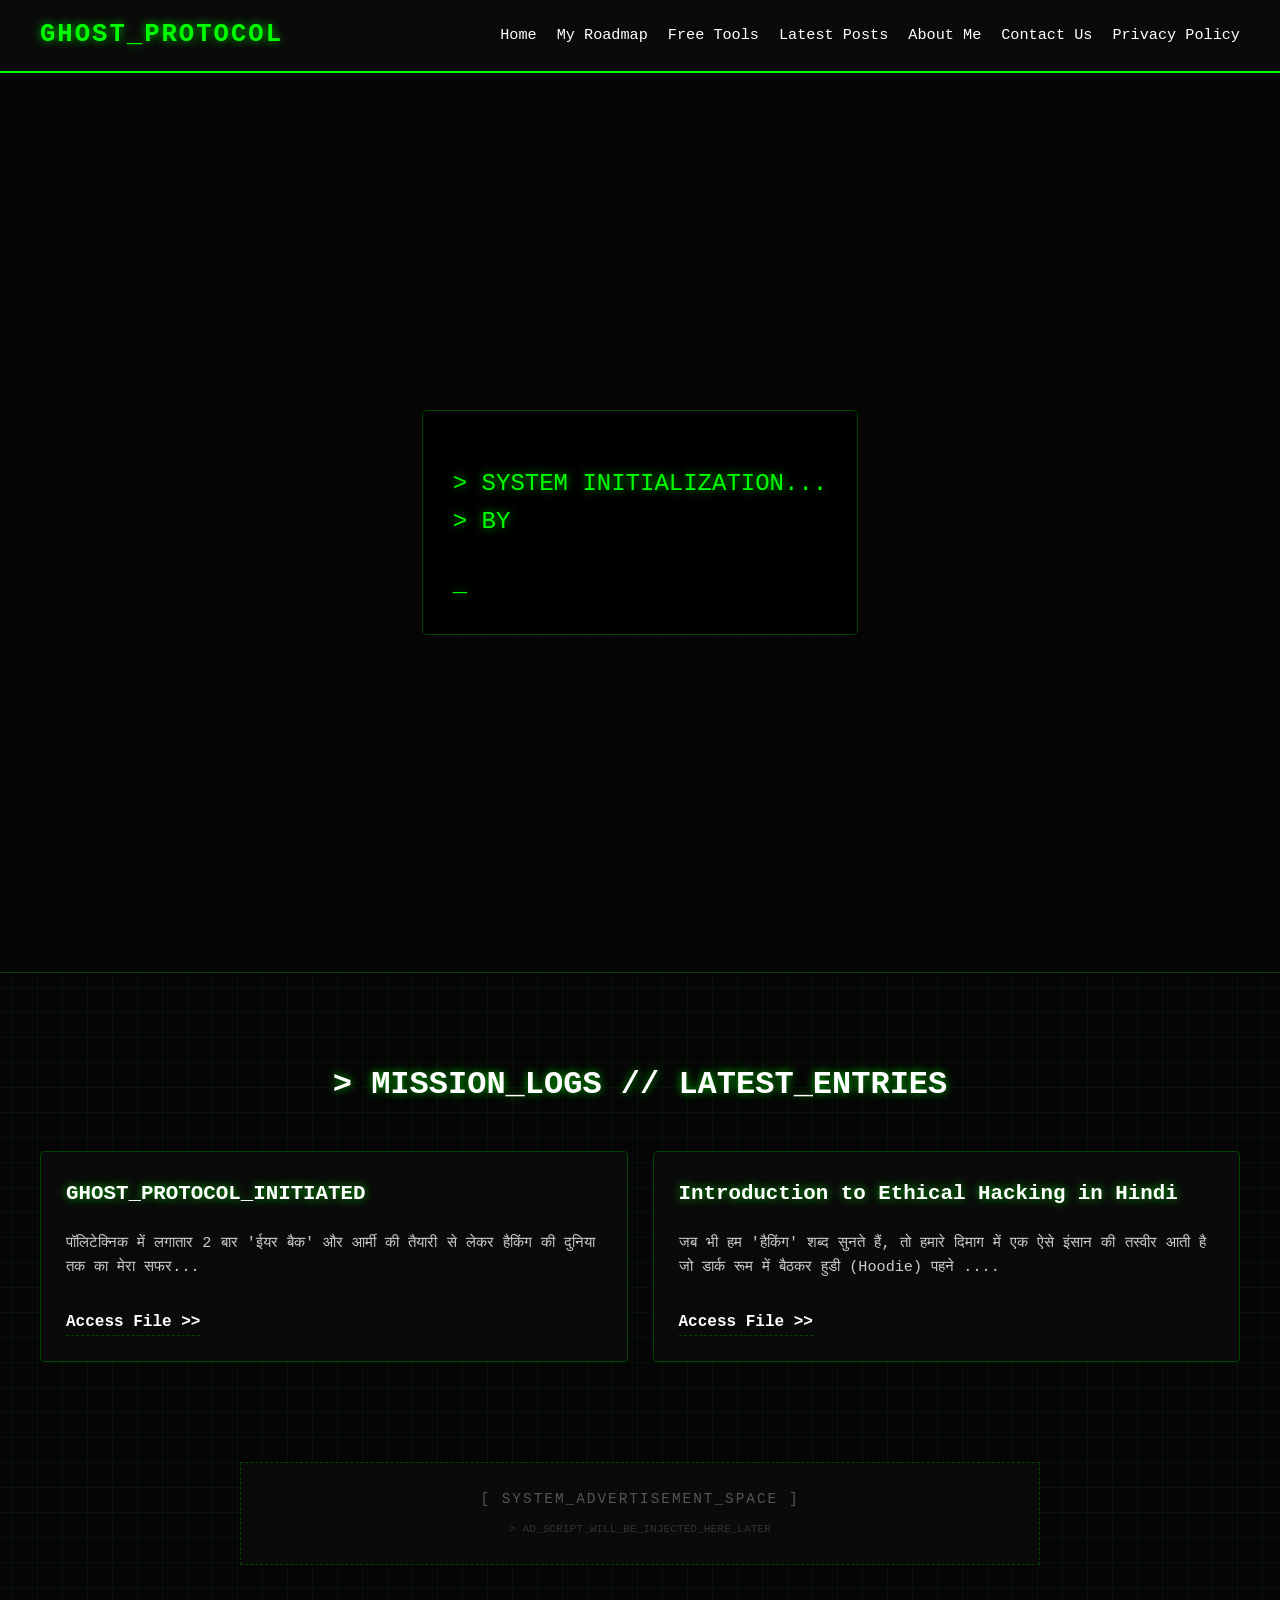
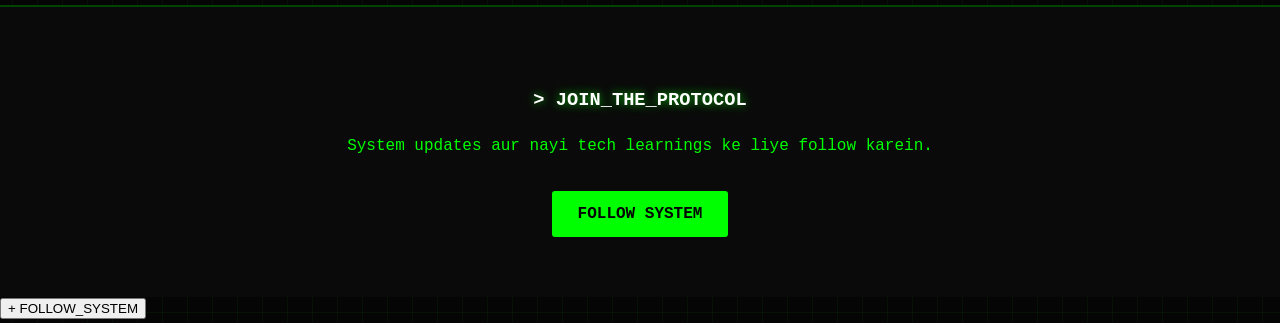
==== index.html @ 7e3e651f "Update index.html" ====
<!DOCTYPE html>
<html lang="en">
<head>
    <meta charset="UTF-8">
    <meta name="viewport" content="width=device-width, initial-scale=1.0">
    <title>Ghost Protocol | Terminal</title>
    <link rel="stylesheet" href="style.css">
</head>
<body>

    <!-- 1. HEADER / NAVIGATION MENU -->
    <nav class="navbar">
        <div class="logo">GHOST_PROTOCOL</div>
        <ul class="nav-links">
            <li><a href="index.html">Home</a></li>
            <li><a href="Roadmap.html">My Roadmap</a></li>
            <li><a href="Free Tools.html">Free Tools</a></li>
            <li><a href="Latest Posts.html">Latest Posts</a></li>
            <li><a href="about.html">About Me</a></li>
            <li><a href="contact.html">Contact Us</a></li>
            <li><a href="Privacy Policy.html">Privacy Policy</a></li>
        </ul>
    </nav>

    <!-- 2. HERO SECTION (Background Photo & Typing Code) -->
    <header class="hero-section">
        <div class="hero-overlay">
            <div class="code-terminal">
                <p id="typing-text"></p>
                <span class="cursor" id="cursor">_</span>
            </div>
            <!-- Yahan se tumhari photo ka code shuru hota hai -->
            <div id="operator-pic-box" style="display: none; text-align: center; margin-top: 30px;">
                <img src="Ghost001.jpeg" id="my-pic" class="flash-mode" alt="Ghost Protocol Operator">
            </div>
        </div>
    </header>

    <!-- 3. LATEST POSTS SECTION (Aaj Kya Seekha) -->
    <section class="latest-posts">
        <h2>> MISSION_LOGS // LATEST_ENTRIES</h2>
        <div class="post-grid">
           <!-- Post 1 -->
            <div class="post-card" onclick="window.location.href='Post 1.html'">
                <h3>GHOST_PROTOCOL_INITIATED</h3>
                <p>पॉलिटेक्निक में लगातार 2 बार 'ईयर बैक' और आर्मी की तैयारी से लेकर हैकिंग की दुनिया तक का मेरा सफर...</p>
                <span class="read-btn">Access File >></span>
            </div>
            <!-- Post 2 -->
            <div class="post-card" onclick="window.location.href='post 2.html'">
                <h3>Introduction to Ethical Hacking in Hindi</h3>
                <p>जब भी हम 'हैकिंग' शब्द सुनते हैं, तो हमारे दिमाग में एक ऐसे इंसान की तस्वीर आती है जो डार्क रूम में बैठकर हुडी (Hoodie) पहने ....</p>
                <span class="read-btn">Access File >></span>
            </div>
    </section>

    <!-- SYSTEM ADVERTISEMENT SPACE -->
    <div class="ad-container">
        <div class="ad-text">[ SYSTEM_ADVERTISEMENT_SPACE ]</div>
        <div class="ad-subtext">> AD_SCRIPT_WILL_BE_INJECTED_HERE_LATER</div>
    </div>

    <!-- 4. FOOTER / FOLLOW SECTION -->
    <footer class="footer">
        <h3>> JOIN_THE_PROTOCOL</h3>
        <p>System updates aur nayi tech learnings ke liye follow karein.</p>
        <button class="follow-btn" onclick="window.location.href='subscribe.html'">FOLLOW SYSTEM</button>
    </footer>

    <!-- Floating Follow Button -->
    <button class="floating-follow" onclick="window.location.href='subscribe.html'">+ FOLLOW_SYSTEM</button>

    <!-- ======================================================= -->
    <!-- ASLI JAVASCRIPT YAHAN HAI (Typing + Photo Flash Effect) -->
    <!-- ======================================================= -->
    <script>
        const textToType = "> SYSTEM INITIALIZATION...\n> BYPASSING FIREWALLS...\n> ACCESS GRANTED.\n> WELCOME OPERATOR GHOST.";
        const typingElement = document.getElementById("typing-text");
        let i = 0;

        // 1. Typing Function
        function typeWriter() {
            if (i < textToType.length) {
                if (textToType.charAt(i) === '\n') {
                    typingElement.innerHTML += "<br>";
                } else {
                    typingElement.innerHTML += textToType.charAt(i);
                }
                i++;
                setTimeout(typeWriter, 50); // Speed of typing
            } else {
                // Typing khatam hone ke 1 second baad flash effect chalu hoga
                setTimeout(startFlashEffect, 1000); 
            }
        }

        // 2. Flash Image Function
        function startFlashEffect() {
            const picBox = document.getElementById('operator-pic-box');
            const myPic = document.getElementById('my-pic');

            // Photo dikhana shuru karo
            picBox.style.display = 'block';

            // 2 second ke baad flash band karke photo ko fix kar do
            setTimeout(function() {
                myPic.className = 'fixed-mode';
            }, 2000); 
        }

        // 3. Jaise hi page load ho, typing shuru ho jaye
        window.onload = function() {
            typeWriter();
        };
    </script>

</body>
</html>
---- style.css ----
/* =========================================
   GHOST PROTOCOL - SYSTEM-WIDE CSS [UPDATED]
   Author: Ghost
   Vibe: Digital Warfare / Minimalist Hacker
   ========================================= */

/* 1. System Setup */
:root {
    --bg-color: #050505;
    --terminal-green: #00ff00; /* Neon Green */
    --dim-green: #004400;
    --text-white: #ffffff;
    --accent-glow: 0 0 10px rgba(0, 255, 0, 0.7);
    --font-main: 'Courier New', Courier, monospace;
}

* {
    box-sizing: border-box;
}

body {
    background-color: var(--bg-color);
    color: var(--terminal-green);
    font-family: var(--font-main);
    margin: 0;
    padding: 0;
    /* Subtle scanlines effect on background */
    background-image: linear-gradient(0deg, transparent 24%, rgba(0, 255, 0, .05) 25%, rgba(0, 255, 0, .05) 26%, transparent 27%, transparent 74%, rgba(0, 255, 0, .05) 75%, rgba(0, 255, 0, .05) 76%, transparent 77%, transparent), linear-gradient(90deg, transparent 24%, rgba(0, 255, 0, .05) 25%, rgba(0, 255, 0, .05) 26%, transparent 27%, transparent 74%, rgba(0, 255, 0, .05) 75%, rgba(0, 255, 0, .05) 76%, transparent 77%, transparent);
    background-size: 50px 50px;
    line-height: 1.6;
}

/* Global text glow for green text */
h1, h2, h3, h4, .logo, .code-terminal {
    text-shadow: var(--accent-glow);
}

/* 2. Navigation Matrix */
.navbar {
    background-color: #0a0a0a;
    display: flex;
    justify-content: space-between;
    align-items: center;
    padding: 15px 40px;
    border-bottom: 2px solid var(--terminal-green);
    position: sticky; /* Keep navigation on top when scrolling */
    top: 0;
    z-index: 1000;
}

.logo {
    font-size: 1.6rem;
    font-weight: bold;
    letter-spacing: 2px;
}

.nav-links {
    list-style: none;
    display: flex;
    gap: 20px;
    margin: 0;
}

.nav-links a {
    color: var(--text-white);
    text-decoration: none;
    font-size: 0.95rem;
    transition: all 0.3s ease;
    padding: 5px 0;
}

.nav-links a:hover, .nav-links a.active {
    color: var(--terminal-green);
    text-shadow: var(--accent-glow);
    border-bottom: 1px solid var(--terminal-green);
}

/* 3. Hero Section (Digital Warfare Area) */
.hero-section {
    background-image: linear-gradient(rgba(5, 5, 5, 0.85), rgba(5, 5, 5, 0.85)), url('background.jpg'); 
    background-size: cover;
    background-position: center;
    height: 100vh; /* Changed from 400px to full viewport height for bigger impact */
    position: relative;
    border-bottom: 1px solid var(--dim-green);
}

.hero-overlay {
    height: 100%;
    display: flex;
    align-items: center;
    justify-content: center; /* Center the typing text in screen */
    padding: 0 20px;
}

.code-terminal {
    font-size: 1.5rem; /* Increased size */
    color: var(--terminal-green);
    background: rgba(0, 0, 0, 0.9);
    padding: 30px;
    border: 1px solid var(--dim-green);
    border-radius: 5px;
}

/* Missing Blinking Cursor CSS Added Here */
.cursor {
    font-weight: bold;
    color: var(--terminal-green);
    animation: blink 1s step-end infinite;
}

@keyframes blink {
    80%, 100% {
        opacity: 0;
    }
}

/* 4. Posts Grid (Mission Logs) */
.latest-posts {
    padding: 60px 40px;
}

.latest-posts h2 {
    text-align: center;
    margin-bottom: 40px;
    font-size: 2rem;
    color: var(--text-white);
}

.post-grid {
    display: grid;
    grid-template-columns: repeat(auto-fit, minmax(300px, 1fr));
    gap: 25px;
}

.post-card {
    background-color: #0a0a0a;
    border: 1px solid var(--dim-green);
    padding: 25px;
    cursor: pointer;
    transition: all 0.3s ease;
    border-radius: 4px;
}

.post-card:hover {
    border-color: var(--terminal-green);
    box-shadow: 0 0 20px rgba(0, 255, 0, 0.15);
    transform: translateY(-5px);
}

.post-card h3 {
    margin-top: 0;
    color: var(--text-white);
    font-size: 1.3rem;
    transition: color 0.3s ease;
}

.post-card:hover h3 {
    color: var(--terminal-green);
}

.post-card p {
    color: #cccccc;
    font-size: 0.95rem;
}

.read-btn {
    display: inline-block;
    margin-top: 15px;
    color: var(--text-white); /* Fixed: Changed from Yellow (#ffbd2e) to White for theme consistency */
    font-weight: bold;
    border-bottom: 1px dashed var(--dim-green);
    transition: all 0.3s ease;
}

.post-card:hover .read-btn {
    color: var(--terminal-green);
    border-bottom: 1px solid var(--terminal-green);
}

/* 5. ROADMAP PAGE CSS [NEW Addition to support Roadmap.html] */
.roadmap-timeline {
    position: relative;
    max-width: 800px;
    margin: 50px auto;
    padding: 20px;
}

/* Vertical line */
.roadmap-timeline::after {
    content: '';
    position: absolute;
    width: 2px;
    background-color: var(--dim-green);
    top: 0;
    bottom: 0;
    left: 50%;
    margin-left: -1px;
}

.timeline-event {
    padding: 10px 40px;
    position: relative;
    background-color: inherit;
    width: 50%;
}

/* The circles on the timeline */
.timeline-event::after {
    content: '';
    position: absolute;
    width: 15px;
    height: 15px;
    right: -8px;
    background-color: var(--bg-color);
    border: 2px solid var(--terminal-green);
    top: 15px;
    border-radius: 50%;
    z-index: 1;
    box-shadow: var(--accent-glow);
}

.left { left: 0; }
.right { left: 50%; }

.right::after { left: -8px; }

.event-content {
    padding: 20px;
    background-color: #0a0a0a;
    position: relative;
    border-radius: 4px;
    border: 1px solid var(--dim-green);
}

.left .event-content { border-right: 2px solid var(--terminal-green); }
.right .event-content { border-left: 2px solid var(--terminal-green); }

.event-content h3 { color: var(--text-white); margin-top: 0; }
.event-content p { color: #ccc; margin-bottom: 0; font-size: 0.95rem;}

/* 6. ABOUT PAGE CSS [NEW Addition to support about.html] */
.about-content {
    max-width: 800px;
    margin: 60px auto;
    padding: 0 20px;
    color: #cccccc;
    font-size: 1rem;
}

.about-content h1 {
    color: var(--terminal-green);
    border-left: 4px solid var(--terminal-green);
    padding-left: 15px;
}

.about-content p, .about-content ul {
    margin-bottom: 25px;
}

.about-content b, .about-content strong {
    color: var(--text-white);
}

/* 7. ADVERTISEMENT SPACE (Placeholder) */
.ad-container {
    width: 100%;
    max-width: 800px;
    margin: 40px auto;
    background-color: #0a0a0a;
    border: 1px dashed var(--dim-green);
    text-align: center;
    padding: 25px 10px;
    box-sizing: border-box;
}

.ad-text {
    color: #555;
    font-family: var(--font-main);
    font-size: 0.9rem;
    letter-spacing: 2px;
}

.ad-subtext {
    color: #333;
    font-size: 0.7rem;
    margin-top: 10px;
}

/* 8. Contact Form [Basic Styling] */
.contact-container {
    max-width: 600px;
    margin: 50px auto;
    padding: 20px;
    background-color: #0a0a0a;
    border: 1px solid var(--dim-green);
}

input, textarea {
    width: 100%;
    padding: 10px;
    margin-bottom: 20px;
    background-color: #050505;
    border: 1px solid var(--dim-green);
    color: var(--terminal-green);
    font-family: var(--font-main);
}

input:focus, textarea:focus {
    border-color: var(--terminal-green);
    outline: none;
    box-shadow: var(--accent-glow);
}

/* 9. Footer & Interactions (Buttons) */
.footer {
    text-align: center;
    padding: 60px 40px;
    background-color: #0a0a0a;
    border-top: 2px solid var(--dim-green);
}

.footer h3 {
    color: var(--text-white);
}

.follow-btn, .submit-btn {
    background-color: var(--terminal-green);
    color: var(--bg-color);
    border: 2px solid var(--terminal-green);
    padding: 12px 24px;
    font-family: var(--font-main);
    font-size: 1rem;
    font-weight: bold;
    cursor: pointer;
    margin-top: 15px;
    transition: all 0.3s ease;
    border-radius: 3px;
}

.follow-btn:hover, .submit-btn:hover {
    background-color: var(--text-white);
    color: var(--bg-color);
    border-color: var(--text-white);
    box-shadow: 0 0 20px var(--text-white);
}

/* =========================================
   MOBILE RESPONSIVE DESIGN (Media Queries)
   ========================================= */

@media (max-width: 768px) {
    /* Navbar Matrix Update */
    .navbar {
        flex-direction: column;
        text-align: center;
        padding: 15px 10px;
    }
    
    .nav-links {
        flex-wrap: wrap; 
        justify-content: center;
        margin-top: 15px;
        gap: 10px;
    }

    .nav-links a {
        font-size: 0.85rem;
        padding: 2px 0;
    }

    /* Hero Section Update */
    .code-terminal {
        font-size: 1rem;
        padding: 15px;
    }
    
    .hero-overlay {
        padding-left: 20px; 
    }

    /* Roadmap Timeline Mobile Update */
    .roadmap-timeline::after { left: 31px; }
    .timeline-event { width: 100%; padding-left: 70px; padding-right: 25px; }
    .timeline-event.left, .timeline-event.right { left: 0; }
    .timeline-event::after { left: 22px; }
    .right::after { left: 22px; }
    .left .event-content, .right .event-content { border-left: 2px solid var(--terminal-green); border-right: none; }

    /* Post Grid Mobile Update */
    .post-grid {
        grid-template-columns: 1fr;
    }

    .latest-posts {
        padding: 40px 15px;
    }

    /* Floating Follow Mobile Update */
    .floating-follow {
        padding: 10px 15px;
        font-size: 0.85rem;
    }
}
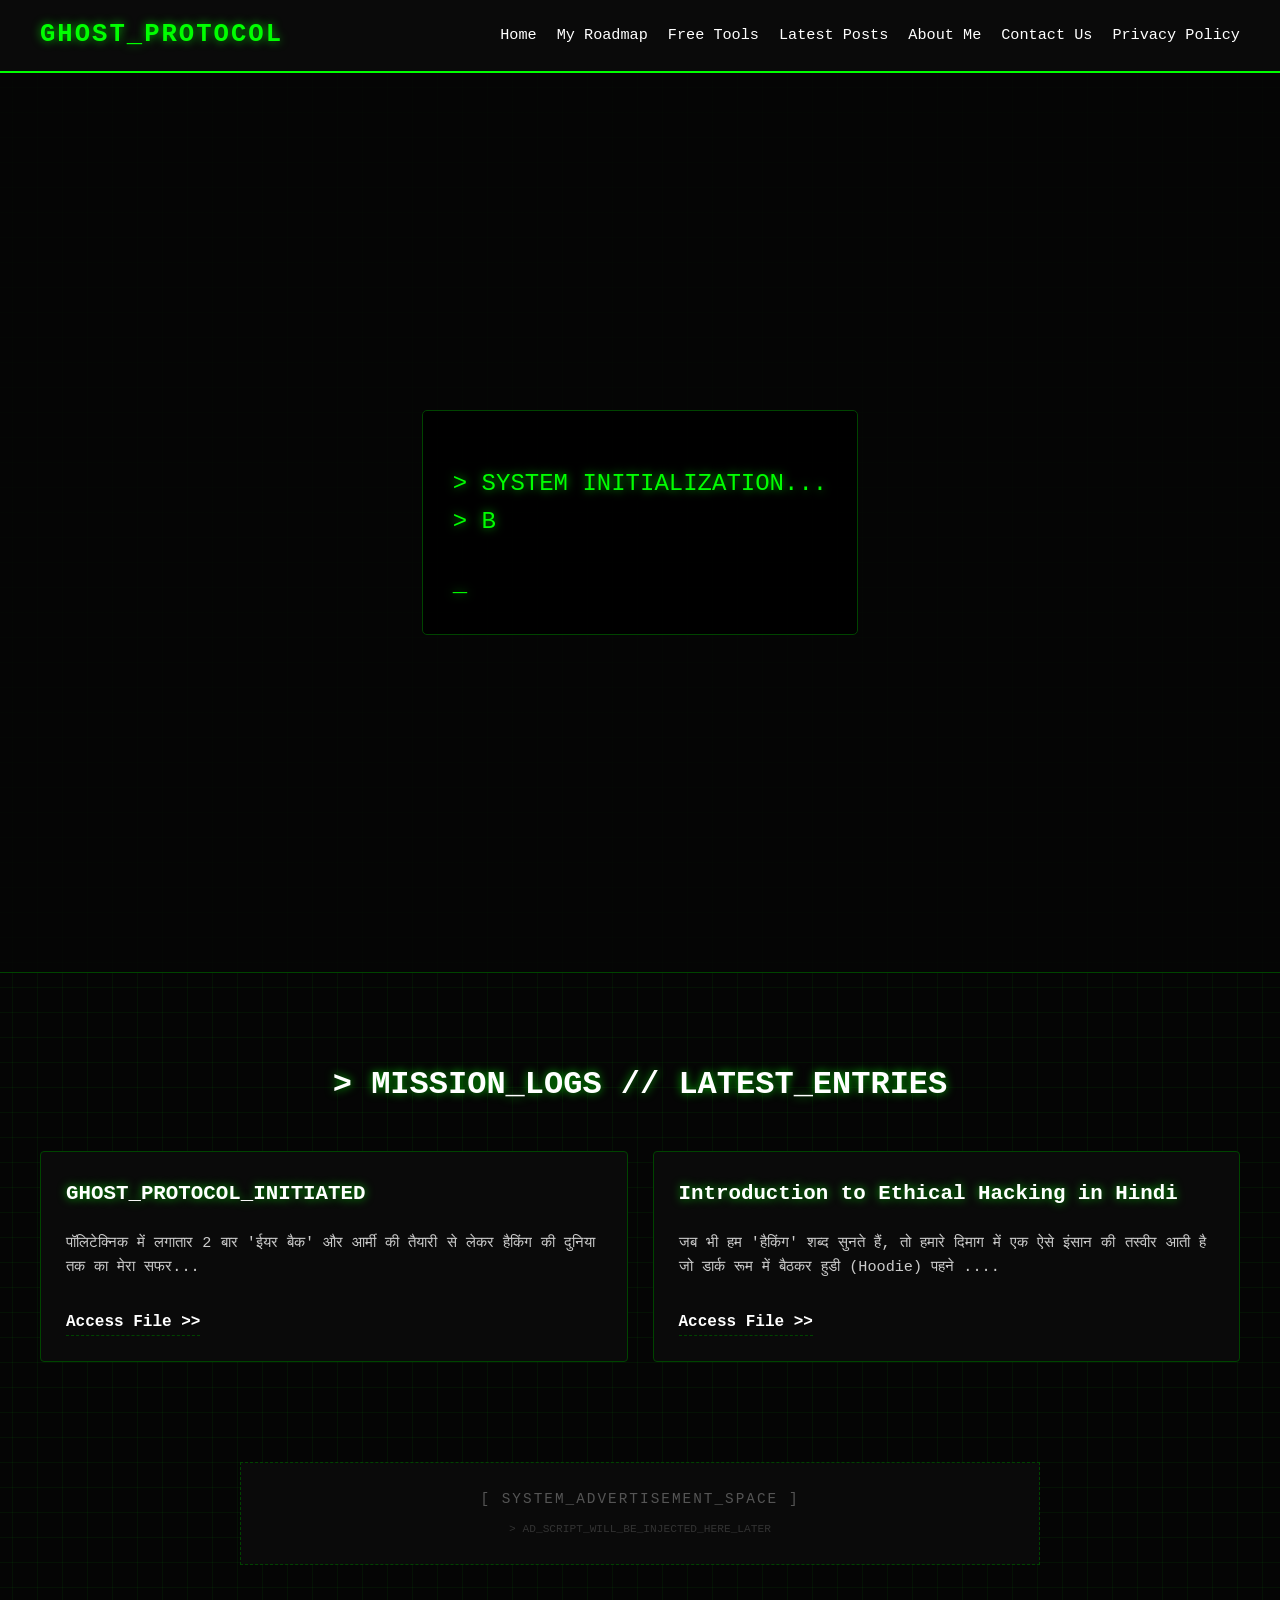
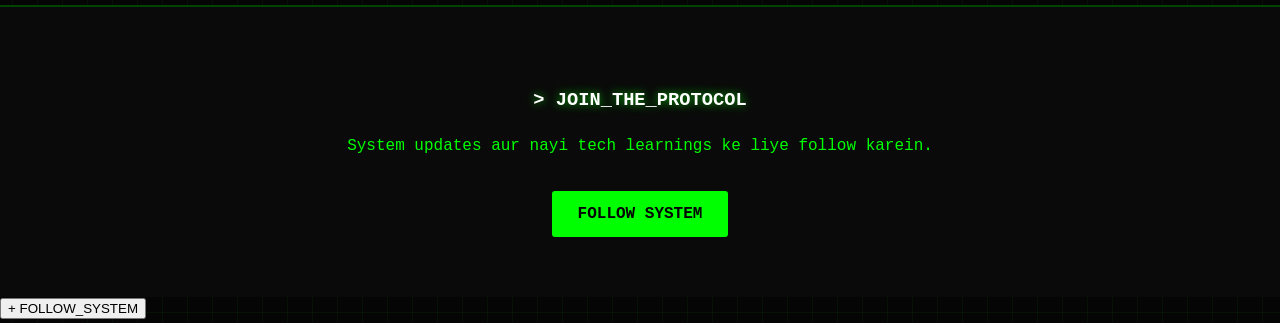
==== commit c966c6d6: "Update index.html" ====
--- a/index.html
+++ b/index.html
@@ -47,7 +47,7 @@
                 <span class="read-btn">Access File >></span>
             </div>
             <!-- Post 2 -->
-            <div class="post-card" onclick="window.location.href='post 2.html'">
+            <div class="post-card" onclick="window.location.href='Post 2.html'">
                 <h3>Introduction to Ethical Hacking in Hindi</h3>
                 <p>जब भी हम 'हैकिंग' शब्द सुनते हैं, तो हमारे दिमाग में एक ऐसे इंसान की तस्वीर आती है जो डार्क रूम में बैठकर हुडी (Hoodie) पहने ....</p>
                 <span class="read-btn">Access File >></span>
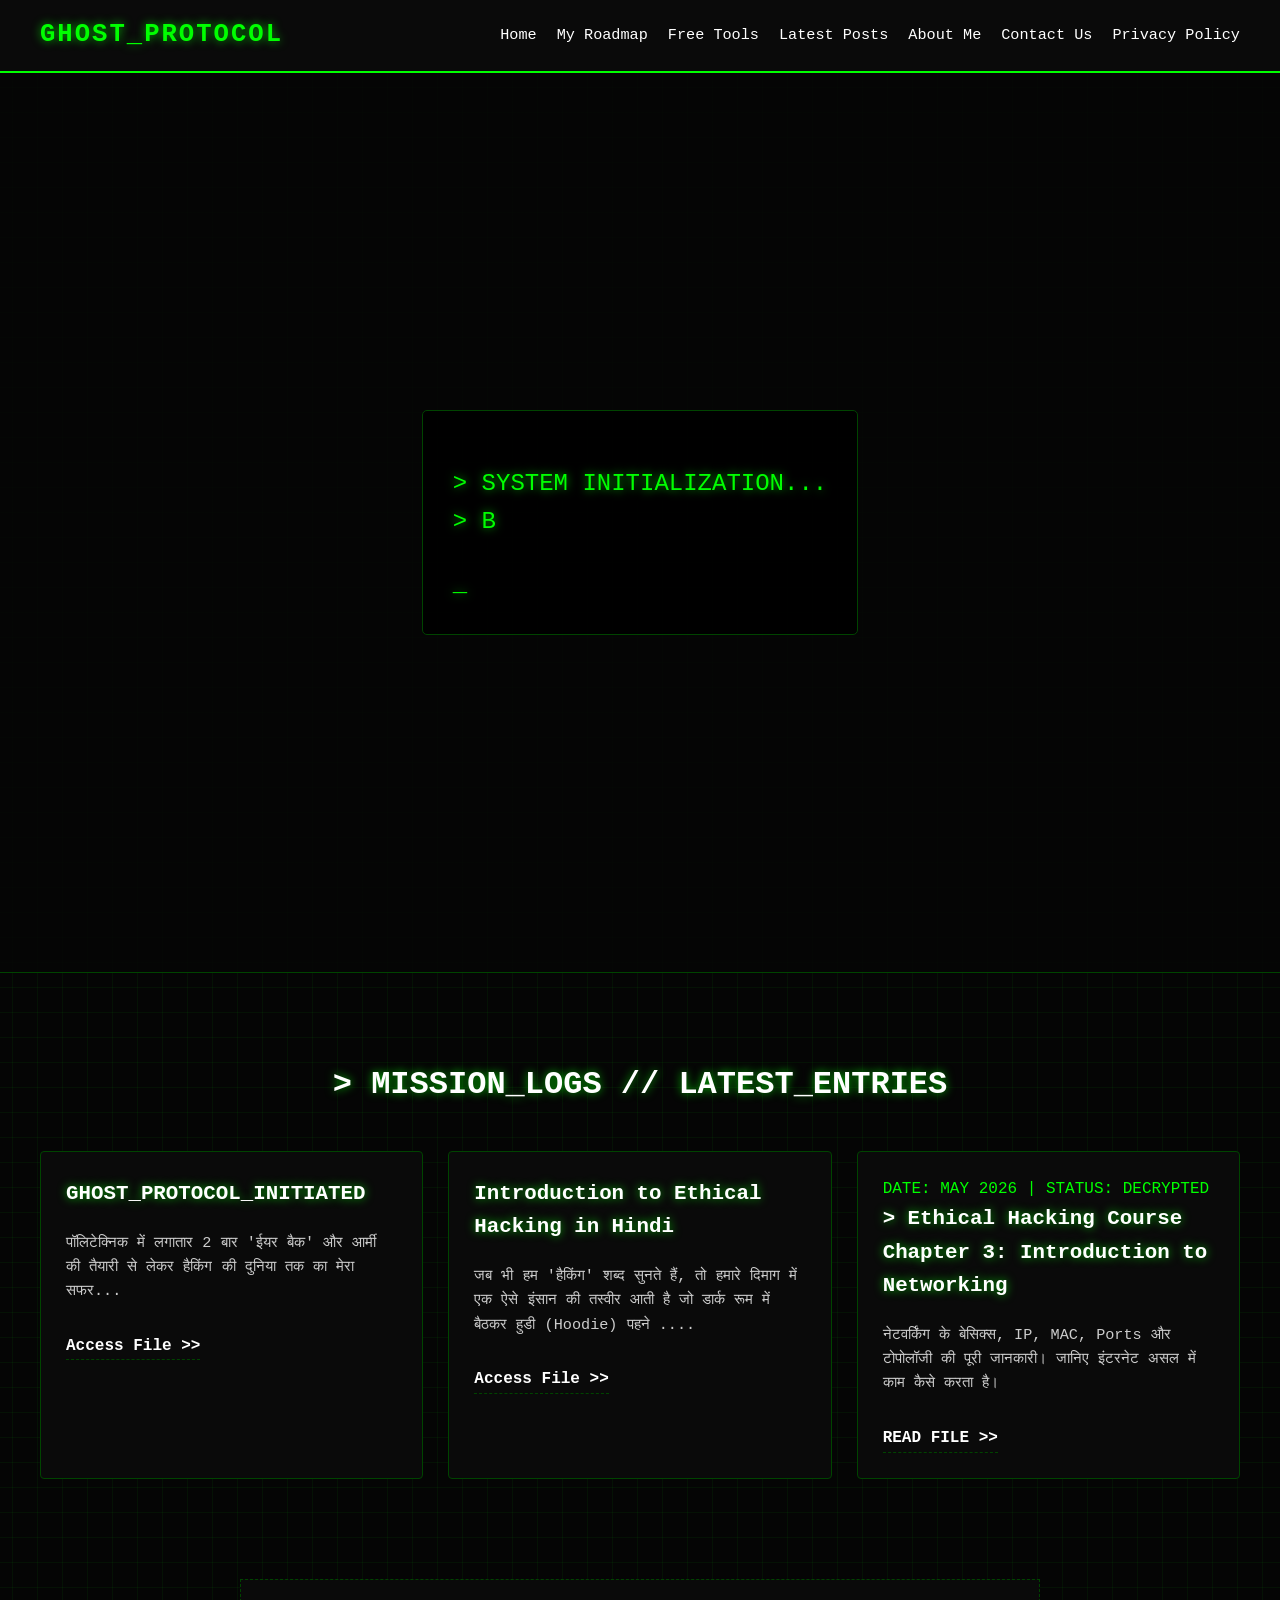
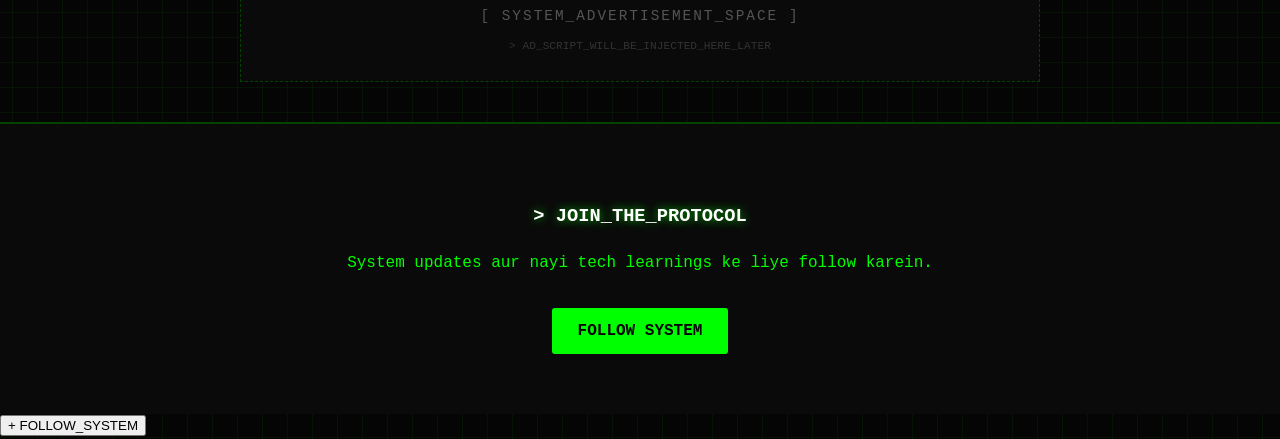
==== commit d0602a49: "Update index.html" ====
--- a/index.html
+++ b/index.html
@@ -47,11 +47,17 @@
                 <span class="read-btn">Access File >></span>
             </div>
             <!-- Post 2 -->
-            <div class="post-card" onclick="window.location.href='Post 2.html'">
+            <div class="post-card" onclick="window.location.href='post 2.html'">
                 <h3>Introduction to Ethical Hacking in Hindi</h3>
                 <p>जब भी हम 'हैकिंग' शब्द सुनते हैं, तो हमारे दिमाग में एक ऐसे इंसान की तस्वीर आती है जो डार्क रूम में बैठकर हुडी (Hoodie) पहने ....</p>
                 <span class="read-btn">Access File >></span>
             </div>
+            <div class="post-card" onclick="window.location.href='Post 3.html'">
+    <div class="date">DATE: MAY 2026 | STATUS: DECRYPTED</div>
+    <h3>> Ethical Hacking Course Chapter 3: Introduction to Networking</h3>
+    <p>नेटवर्किंग के बेसिक्स, IP, MAC, Ports और टोपोलॉजी की पूरी जानकारी। जानिए इंटरनेट असल में काम कैसे करता है।</p>
+    <span class="read-btn">READ FILE >></span>
+</div>
     </section>
 
     <!-- SYSTEM ADVERTISEMENT SPACE -->
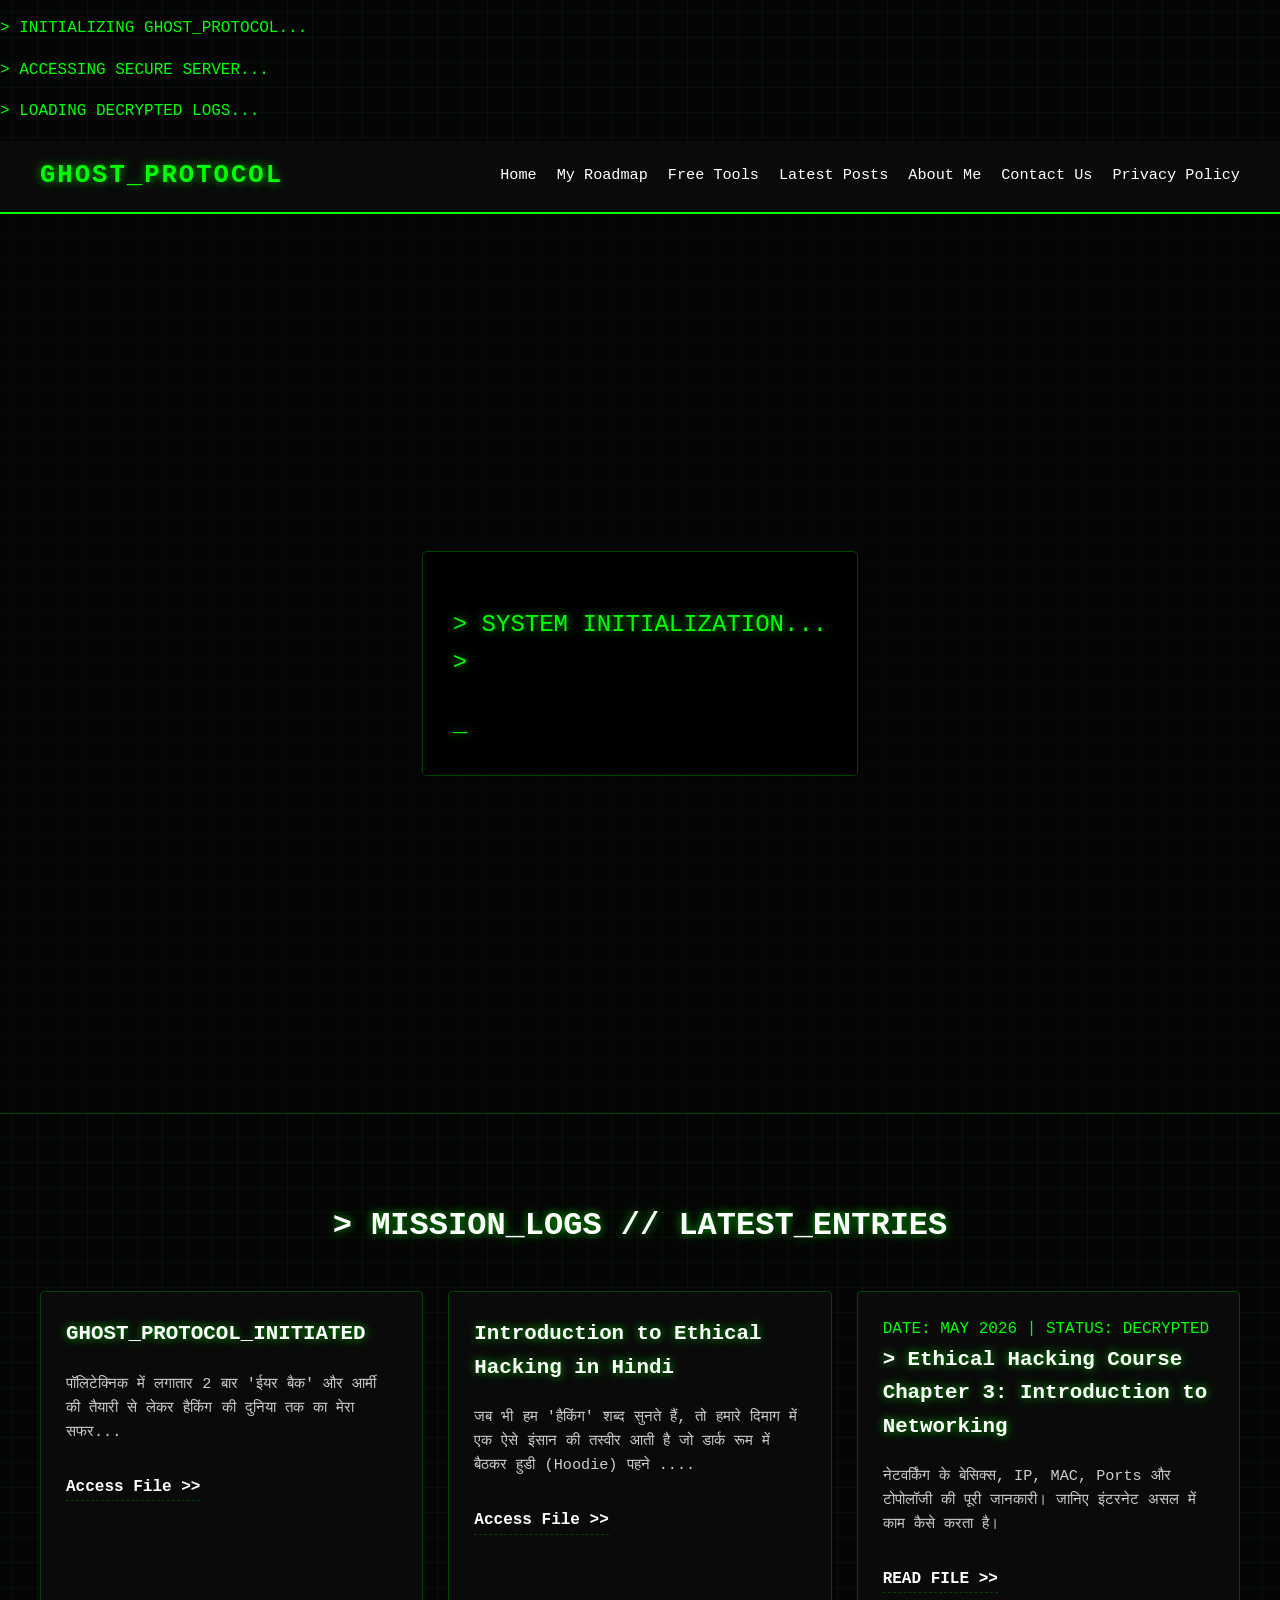
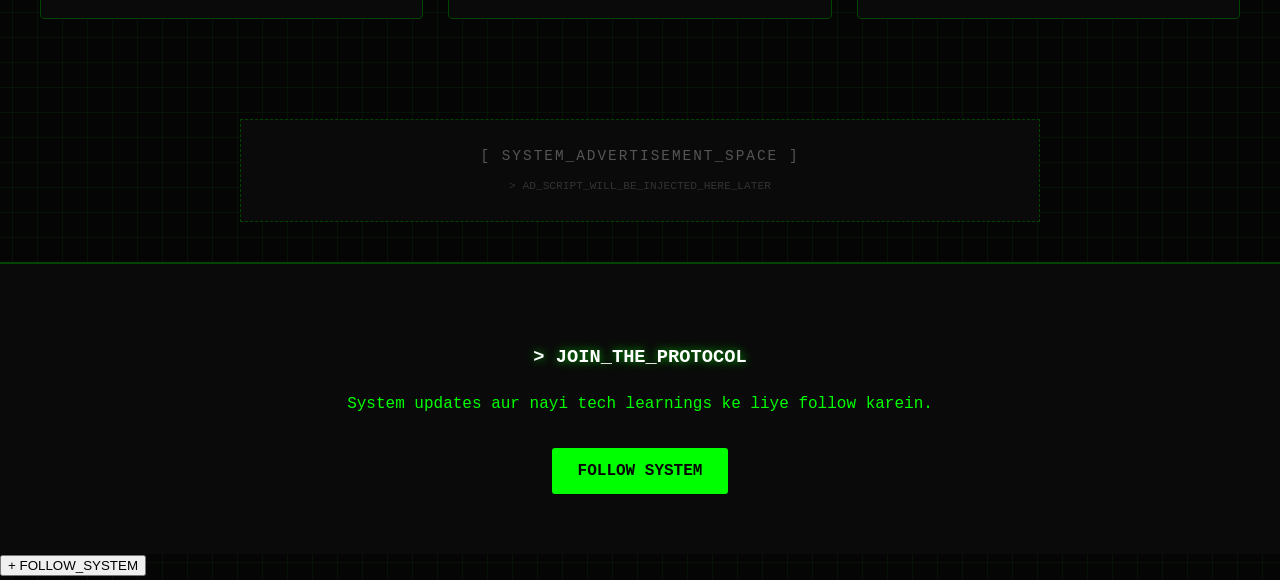
==== commit 0417bf51: "Update index.html" ====
--- a/index.html
+++ b/index.html
@@ -7,7 +7,15 @@
     <link rel="stylesheet" href="style.css">
 </head>
 <body>
-
+<!-- LOADING ANIMATION -->
+<div id="loader">
+    <div class="loader-text">
+        <p>> INITIALIZING GHOST_PROTOCOL...</p>
+        <p>> ACCESSING SECURE SERVER...</p>
+        <p>> LOADING DECRYPTED LOGS...</p>
+        <div class="progress-bar"><div class="progress"></div></div>
+    </div>
+</div>
     <!-- 1. HEADER / NAVIGATION MENU -->
     <nav class="navbar">
         <div class="logo">GHOST_PROTOCOL</div>
@@ -119,6 +127,15 @@
             typeWriter();
         };
     </script>
-
+<script>
+    window.addEventListener("load", function() {
+        setTimeout(function() {
+            document.getElementById("loader").style.opacity = "0";
+            setTimeout(function() {
+                document.getElementById("loader").style.display = "none";
+            }, 500);
+        }, 1500); // 3 सेकंड का लोडर टाइम
+    });
+</script>
 </body>
 </html>
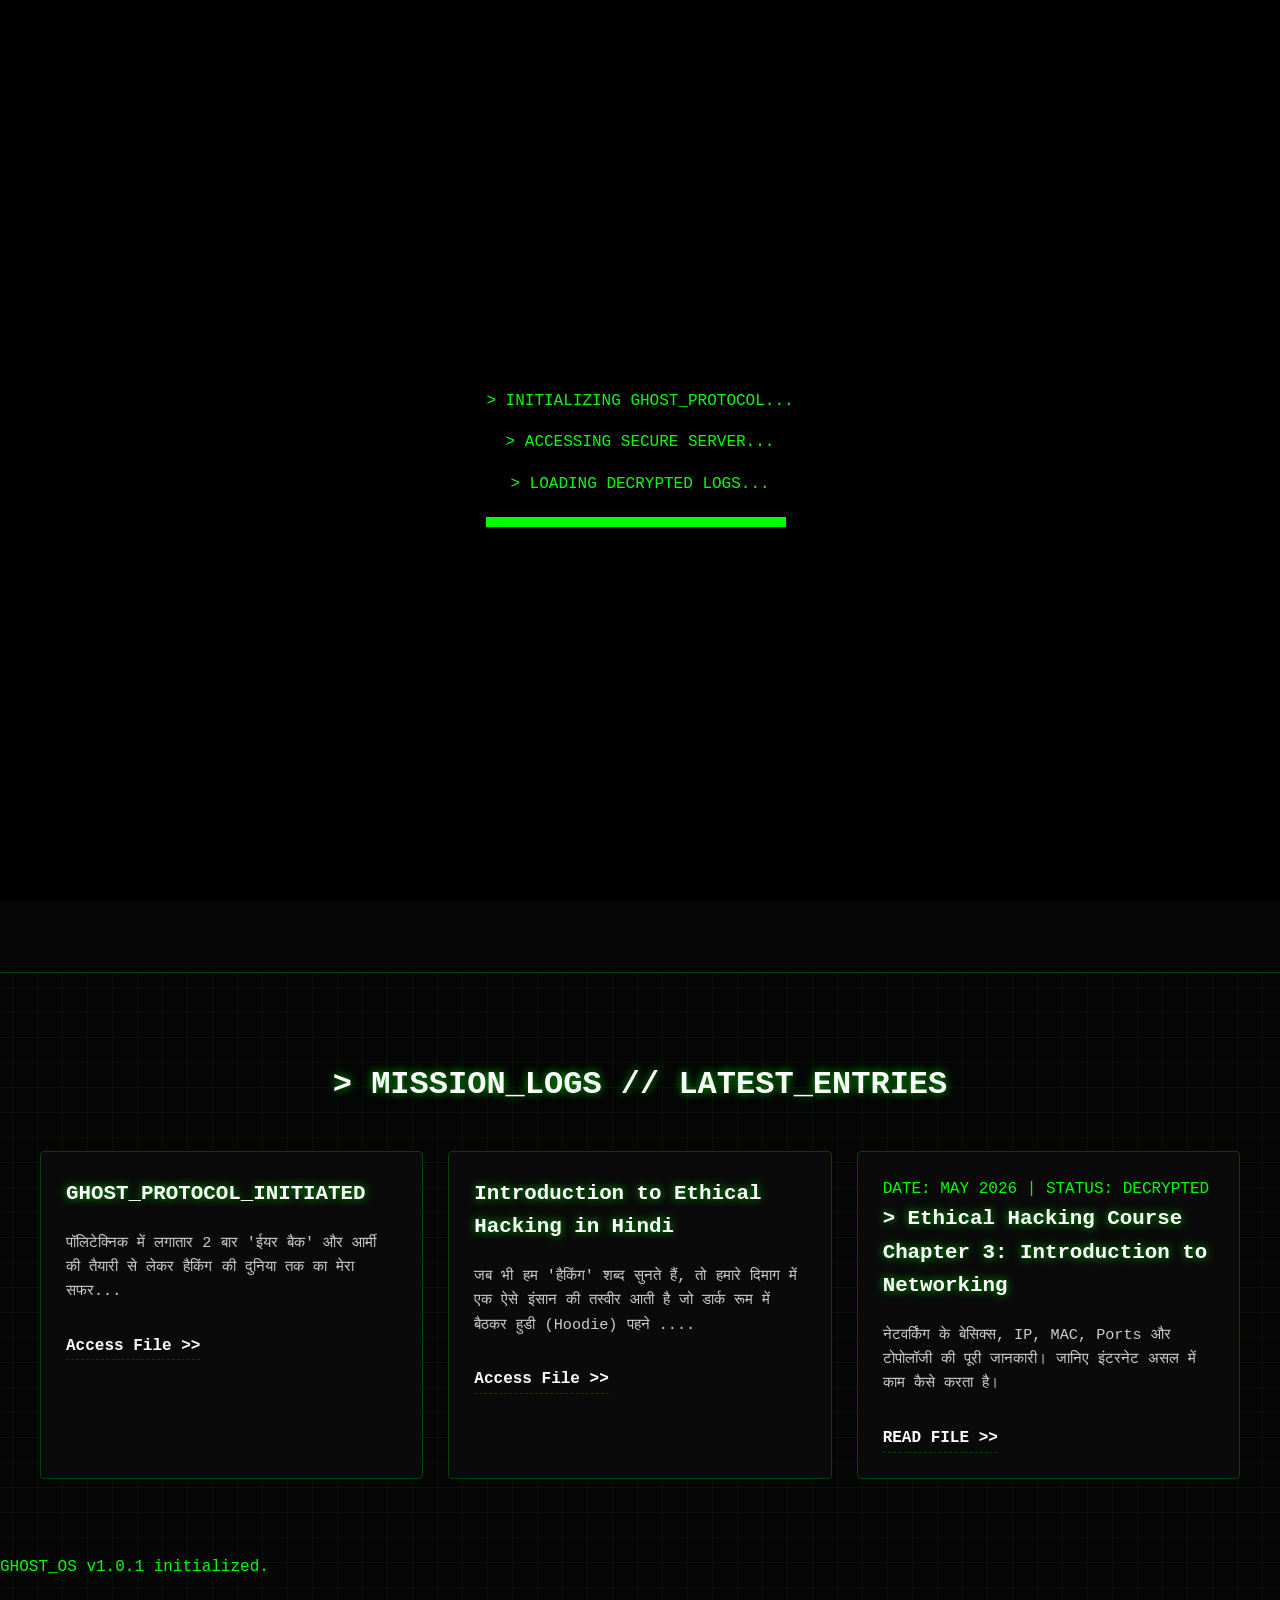
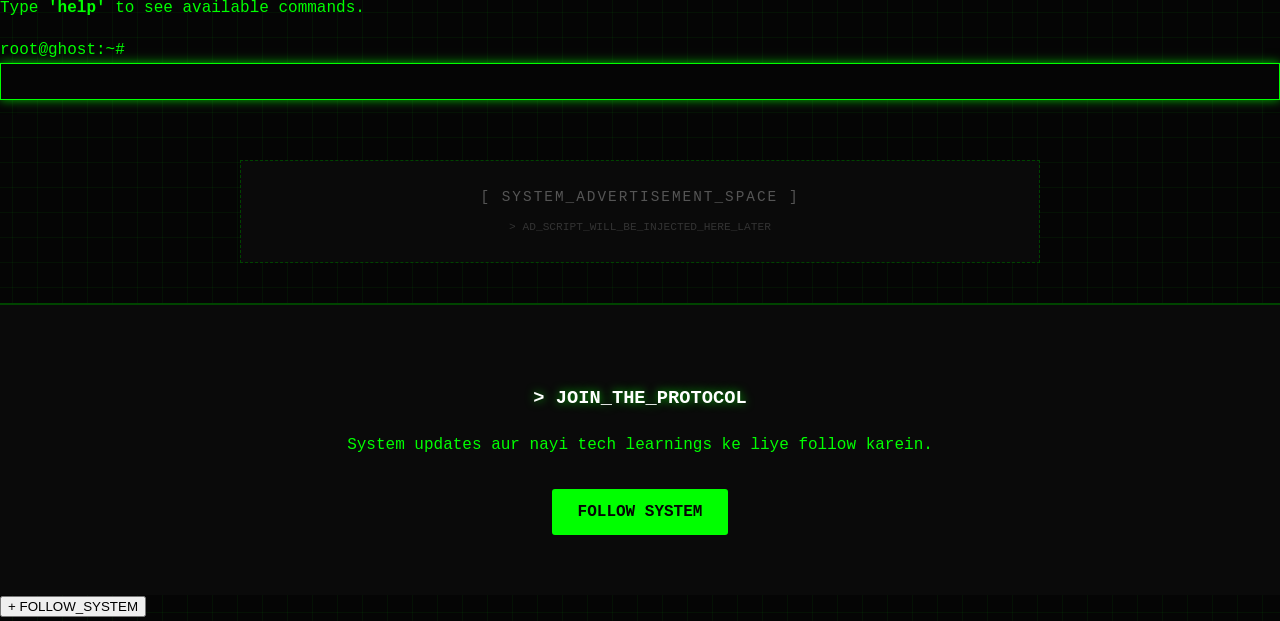
==== commit 5331ba82: "Update index.html" ====
--- a/index.html
+++ b/index.html
@@ -7,7 +7,6 @@
     <link rel="stylesheet" href="style.css">
 </head>
 <body>
-<!-- LOADING ANIMATION -->
 <div id="loader">
     <div class="loader-text">
         <p>> INITIALIZING GHOST_PROTOCOL...</p>
@@ -16,7 +15,6 @@
         <div class="progress-bar"><div class="progress"></div></div>
     </div>
 </div>
-    <!-- 1. HEADER / NAVIGATION MENU -->
     <nav class="navbar">
         <div class="logo">GHOST_PROTOCOL</div>
         <ul class="nav-links">
@@ -30,31 +28,26 @@
         </ul>
     </nav>
 
-    <!-- 2. HERO SECTION (Background Photo & Typing Code) -->
     <header class="hero-section">
         <div class="hero-overlay">
             <div class="code-terminal">
                 <p id="typing-text"></p>
                 <span class="cursor" id="cursor">_</span>
             </div>
-            <!-- Yahan se tumhari photo ka code shuru hota hai -->
             <div id="operator-pic-box" style="display: none; text-align: center; margin-top: 30px;">
                 <img src="Ghost001.jpeg" id="my-pic" class="flash-mode" alt="Ghost Protocol Operator">
             </div>
         </div>
     </header>
 
-    <!-- 3. LATEST POSTS SECTION (Aaj Kya Seekha) -->
     <section class="latest-posts">
         <h2>> MISSION_LOGS // LATEST_ENTRIES</h2>
         <div class="post-grid">
-           <!-- Post 1 -->
-            <div class="post-card" onclick="window.location.href='Post 1.html'">
+           <div class="post-card" onclick="window.location.href='Post 1.html'">
                 <h3>GHOST_PROTOCOL_INITIATED</h3>
                 <p>पॉलिटेक्निक में लगातार 2 बार 'ईयर बैक' और आर्मी की तैयारी से लेकर हैकिंग की दुनिया तक का मेरा सफर...</p>
                 <span class="read-btn">Access File >></span>
             </div>
-            <!-- Post 2 -->
             <div class="post-card" onclick="window.location.href='post 2.html'">
                 <h3>Introduction to Ethical Hacking in Hindi</h3>
                 <p>जब भी हम 'हैकिंग' शब्द सुनते हैं, तो हमारे दिमाग में एक ऐसे इंसान की तस्वीर आती है जो डार्क रूम में बैठकर हुडी (Hoodie) पहने ....</p>
@@ -68,74 +61,31 @@
 </div>
     </section>
 
-    <!-- SYSTEM ADVERTISEMENT SPACE -->
+<div class="terminal-box">
+    <div id="terminal-output">
+        <p>GHOST_OS v1.0.1 initialized.</p>
+        <p>Type <strong>'help'</strong> to see available commands.</p>
+    </div>
+    <div class="terminal-input-line">
+        <span class="prompt-text">root@ghost:~#</span>
+        <input type="text" id="terminal-input" autocomplete="off" autofocus>
+    </div>
+</div>
+
     <div class="ad-container">
         <div class="ad-text">[ SYSTEM_ADVERTISEMENT_SPACE ]</div>
         <div class="ad-subtext">> AD_SCRIPT_WILL_BE_INJECTED_HERE_LATER</div>
     </div>
 
-    <!-- 4. FOOTER / FOLLOW SECTION -->
     <footer class="footer">
         <h3>> JOIN_THE_PROTOCOL</h3>
         <p>System updates aur nayi tech learnings ke liye follow karein.</p>
         <button class="follow-btn" onclick="window.location.href='subscribe.html'">FOLLOW SYSTEM</button>
     </footer>
 
-    <!-- Floating Follow Button -->
     <button class="floating-follow" onclick="window.location.href='subscribe.html'">+ FOLLOW_SYSTEM</button>
 
-    <!-- ======================================================= -->
-    <!-- ASLI JAVASCRIPT YAHAN HAI (Typing + Photo Flash Effect) -->
-    <!-- ======================================================= -->
-    <script>
-        const textToType = "> SYSTEM INITIALIZATION...\n> BYPASSING FIREWALLS...\n> ACCESS GRANTED.\n> WELCOME OPERATOR GHOST.";
-        const typingElement = document.getElementById("typing-text");
-        let i = 0;
+    <script src="script.js"></script>
 
-        // 1. Typing Function
-        function typeWriter() {
-            if (i < textToType.length) {
-                if (textToType.charAt(i) === '\n') {
-                    typingElement.innerHTML += "<br>";
-                } else {
-                    typingElement.innerHTML += textToType.charAt(i);
-                }
-                i++;
-                setTimeout(typeWriter, 50); // Speed of typing
-            } else {
-                // Typing khatam hone ke 1 second baad flash effect chalu hoga
-                setTimeout(startFlashEffect, 1000); 
-            }
-        }
-
-        // 2. Flash Image Function
-        function startFlashEffect() {
-            const picBox = document.getElementById('operator-pic-box');
-            const myPic = document.getElementById('my-pic');
-
-            // Photo dikhana shuru karo
-            picBox.style.display = 'block';
-
-            // 2 second ke baad flash band karke photo ko fix kar do
-            setTimeout(function() {
-                myPic.className = 'fixed-mode';
-            }, 2000); 
-        }
-
-        // 3. Jaise hi page load ho, typing shuru ho jaye
-        window.onload = function() {
-            typeWriter();
-        };
-    </script>
-<script>
-    window.addEventListener("load", function() {
-        setTimeout(function() {
-            document.getElementById("loader").style.opacity = "0";
-            setTimeout(function() {
-                document.getElementById("loader").style.display = "none";
-            }, 500);
-        }, 1500); // 3 सेकंड का लोडर टाइम
-    });
-</script>
 </body>
 </html>
--- a/style.css
+++ b/style.css
@@ -402,3 +402,36 @@
         font-size: 0.85rem;
     }
 }
+#loader {
+    position: fixed;
+    top: 0; left: 0;
+    width: 100%; height: 100%;
+    background: #000;
+    z-index: 9999;
+    display: flex;
+    justify-content: center;
+    align-items: center;
+    transition: opacity 0.5s ease;
+}
+
+.loader-text {
+    color: #00ff00;
+    font-family: 'Courier New', monospace;
+    text-align: center;
+}
+
+.progress-bar {
+    width: 300px; height: 10px;
+    border: 1px solid #00ff00;
+    margin-top: 20px;
+}
+
+.progress {
+    width: 0%; height: 100%;
+    background: #00ff00;
+    animation: load 3s forwards;
+}
+
+@keyframes load {
+    to { width: 100%; }
+}
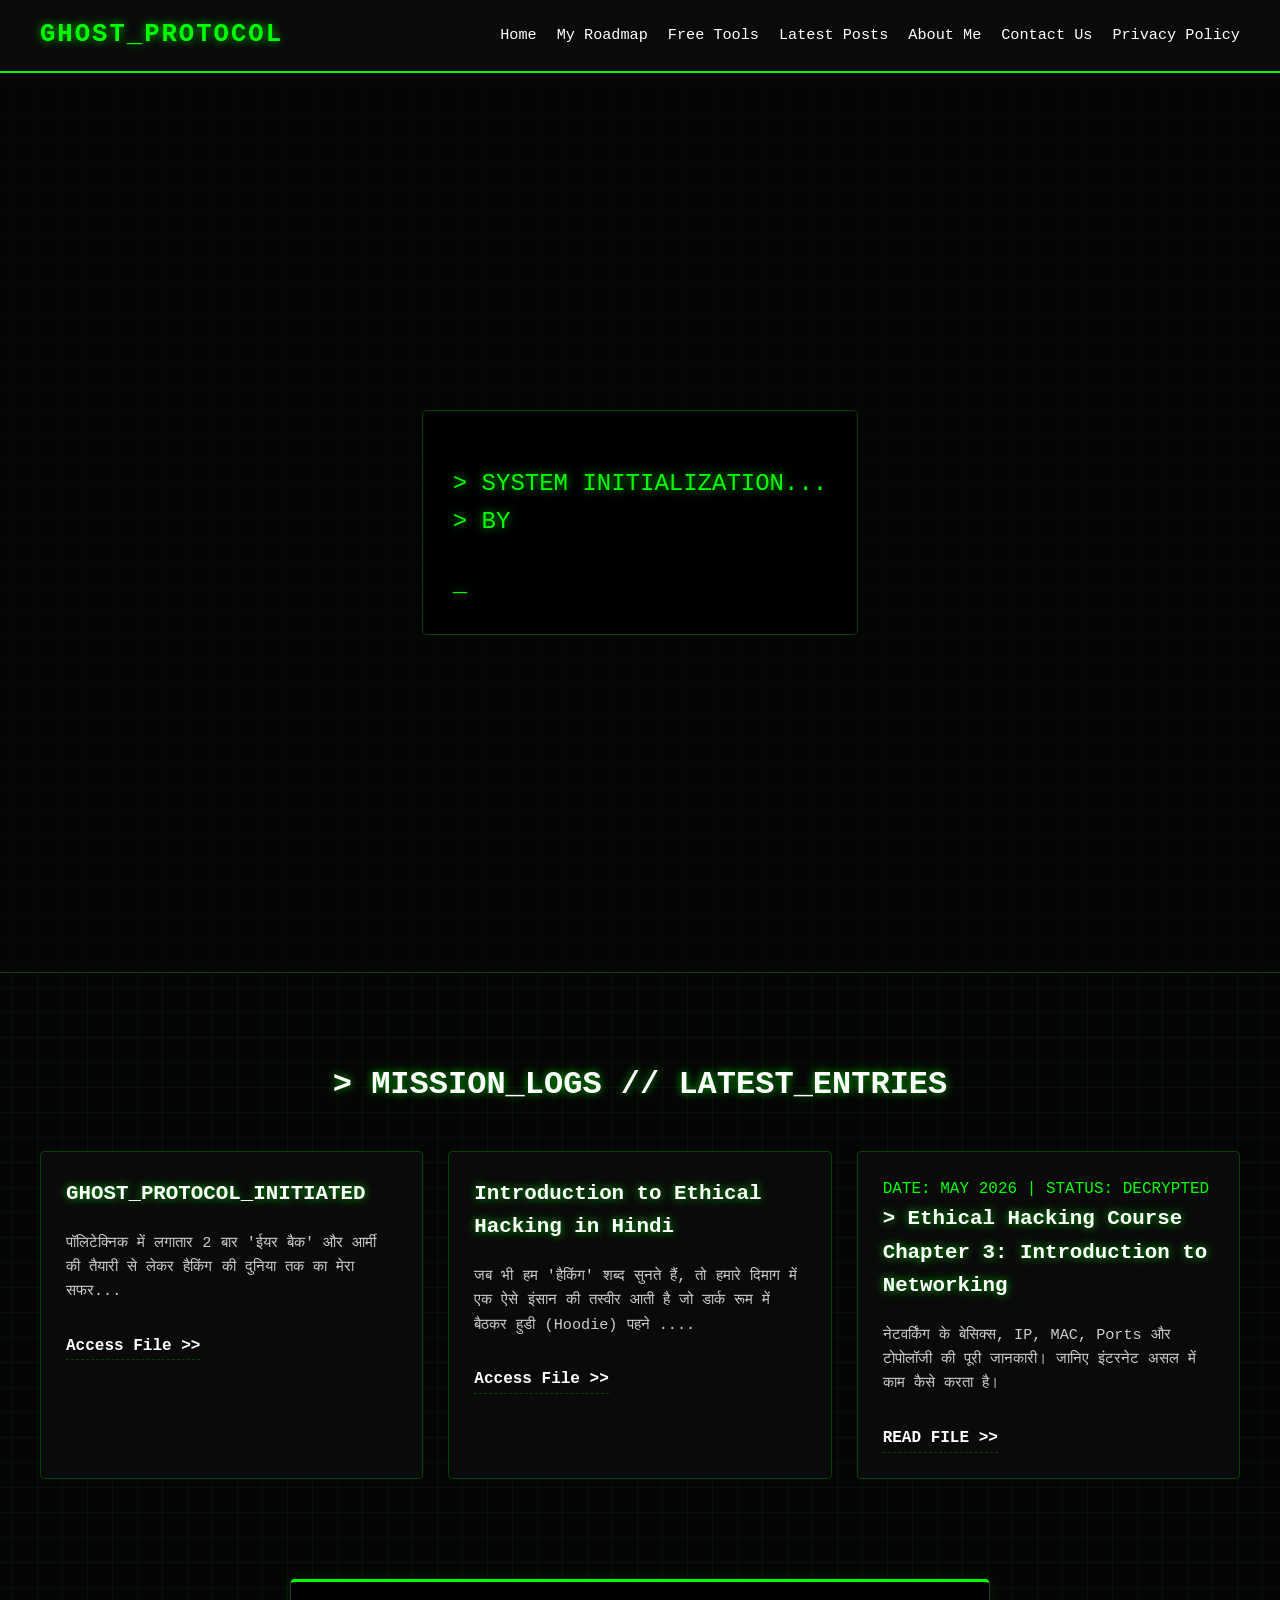
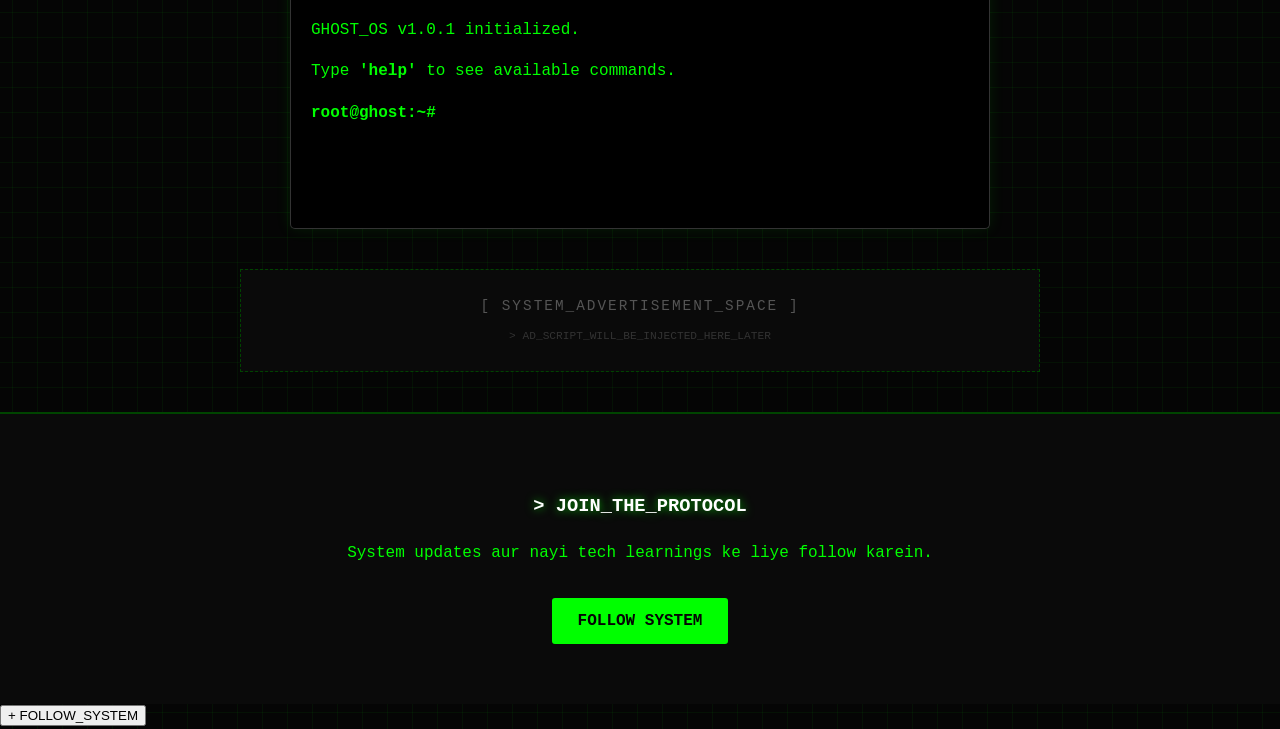
==== commit 479c4041: "Update index.html" ====
--- a/index.html
+++ b/index.html
@@ -68,7 +68,7 @@
     </div>
     <div class="terminal-input-line">
         <span class="prompt-text">root@ghost:~#</span>
-        <input type="text" id="terminal-input" autocomplete="off" autofocus>
+        <input type="text" id="terminal-input" autocomplete="off">
     </div>
 </div>
 
--- a/style.css
+++ b/style.css
@@ -435,3 +435,39 @@
 @keyframes load {
     to { width: 100%; }
 }
+/* TERMINAL DESIGN */
+.terminal-box {
+    background: #000;
+    color: #00ff00;
+    font-family: 'Courier New', Courier, monospace;
+    padding: 20px;
+    border: 1px solid #333;
+    border-top: 3px solid #00ff00;
+    border-radius: 5px;
+    max-width: 700px;
+    margin: 40px auto;
+    height: 250px;
+    overflow-y: auto;
+    box-shadow: 0 0 15px rgba(0, 255, 0, 0.1);
+}
+
+.terminal-input-line {
+    display: flex;
+    margin-top: 10px;
+}
+
+.prompt-text {
+    color: #00ff00;
+    margin-right: 10px;
+    font-weight: bold;
+}
+
+#terminal-input {
+    background: transparent;
+    color: #00ff00;
+    border: none;
+    outline: none;
+    flex-grow: 1;
+    font-family: 'Courier New', Courier, monospace;
+    font-size: 1rem;
+}
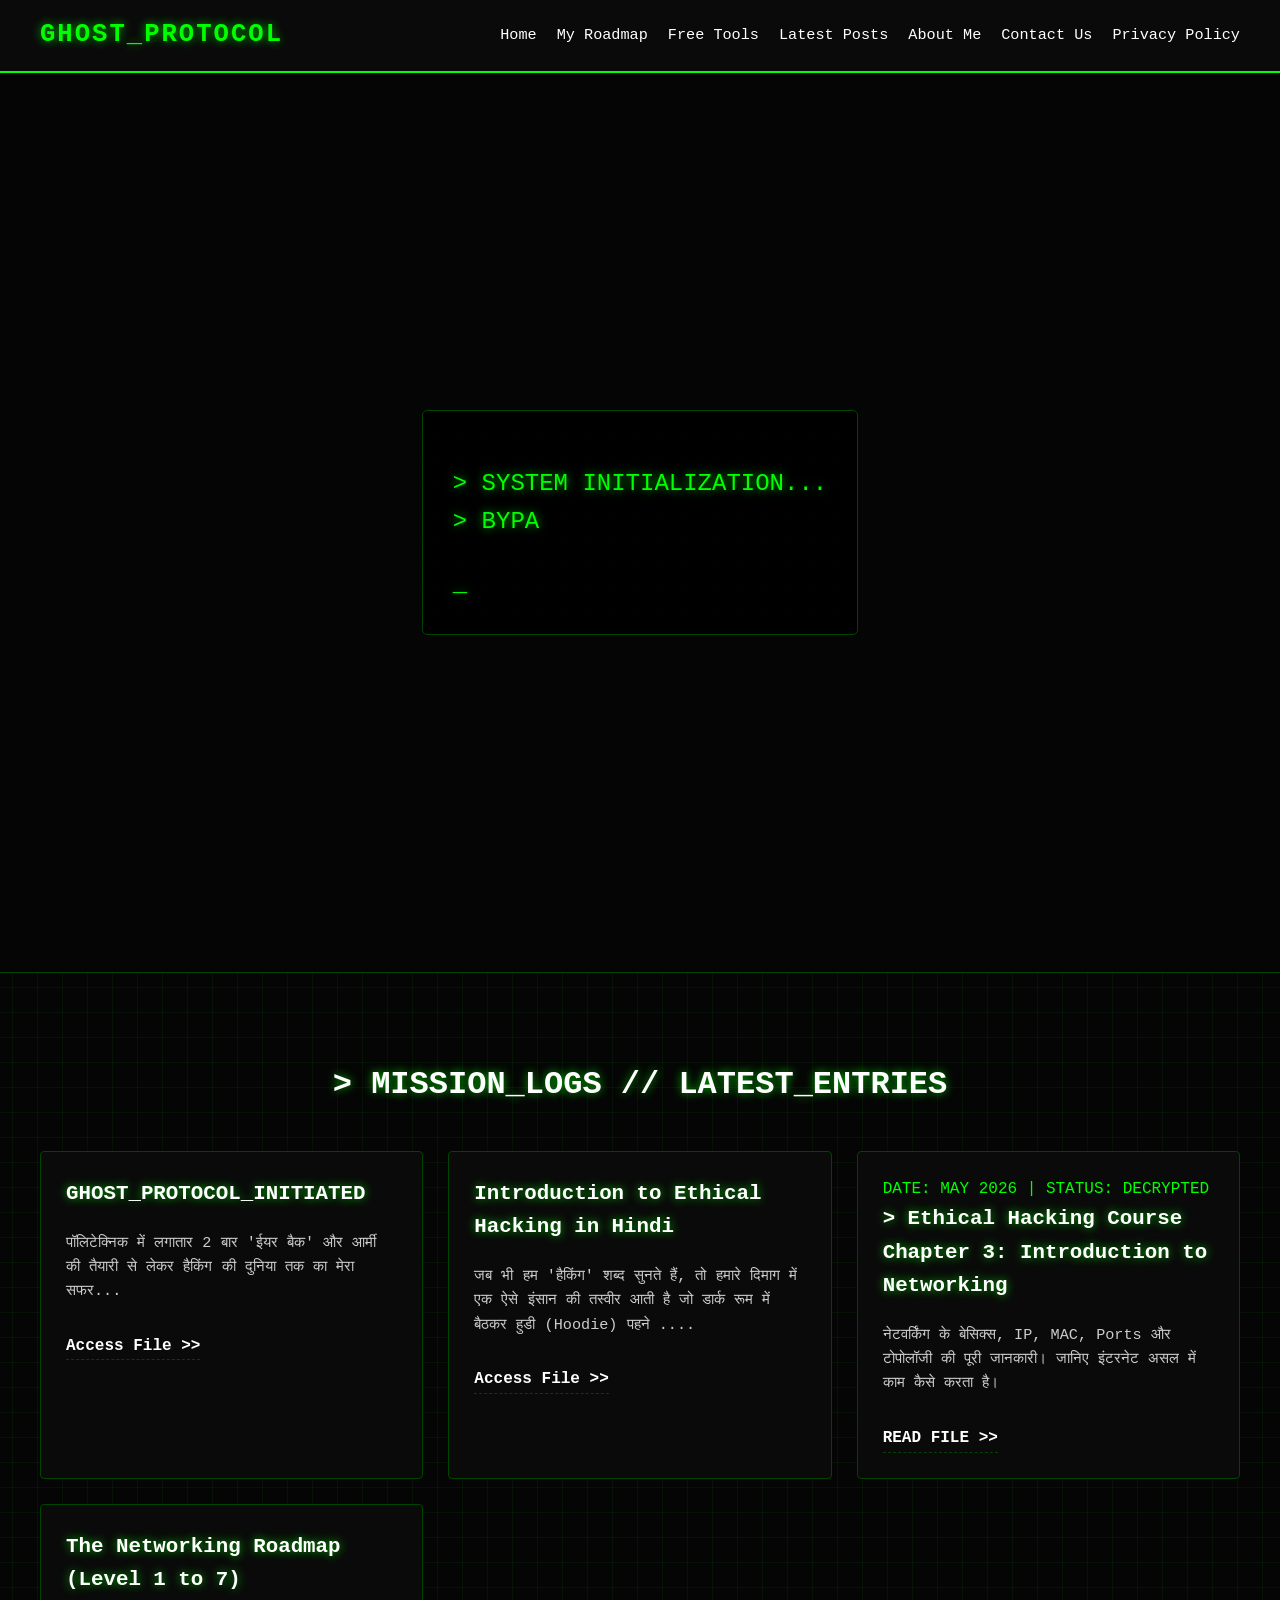
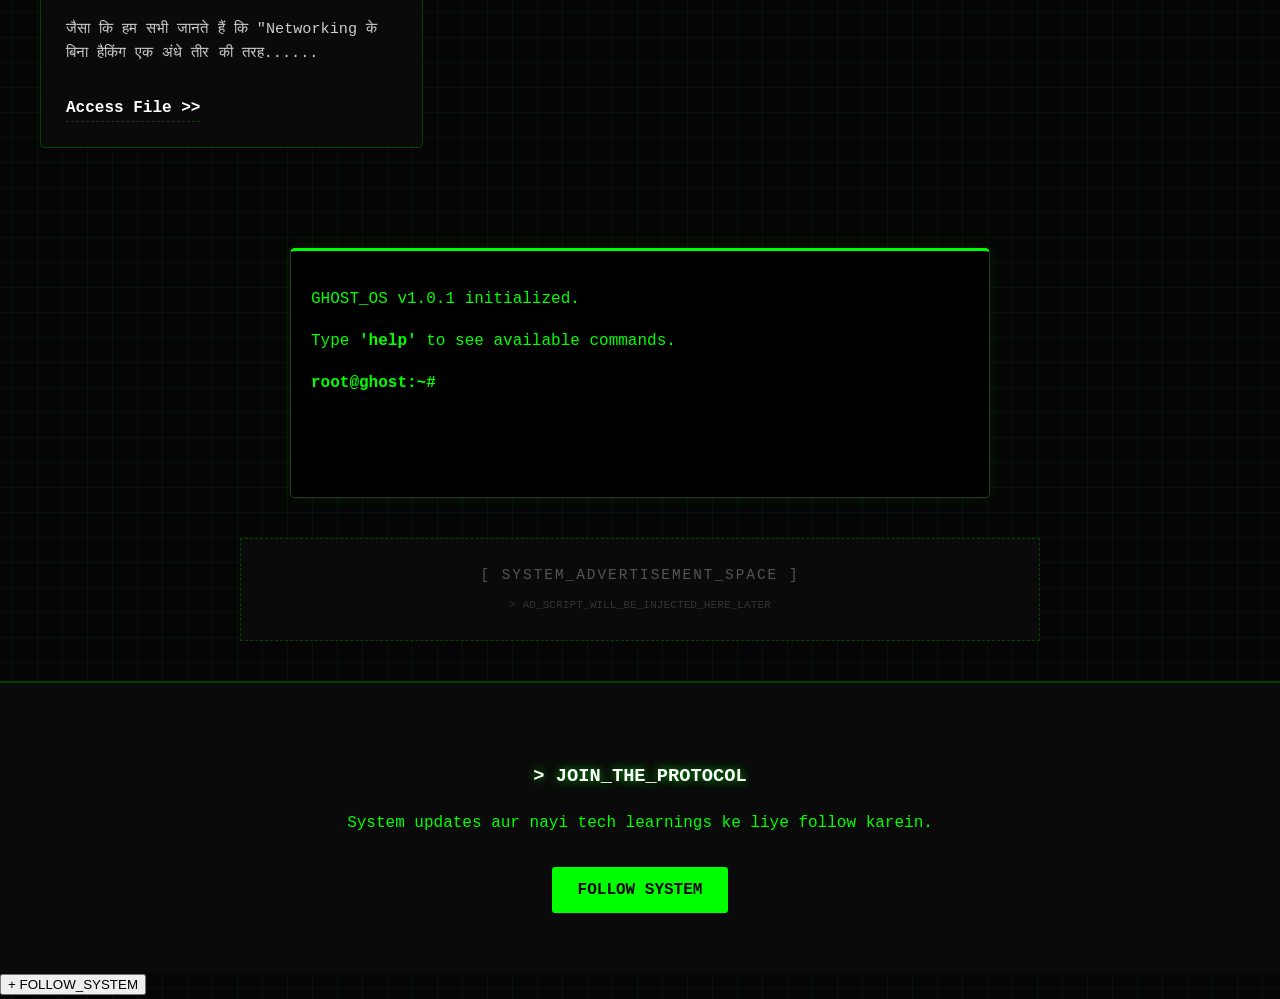
==== commit e7c5f5a0: "Update index.html" ====
--- a/index.html
+++ b/index.html
@@ -59,6 +59,11 @@
     <p>नेटवर्किंग के बेसिक्स, IP, MAC, Ports और टोपोलॉजी की पूरी जानकारी। जानिए इंटरनेट असल में काम कैसे करता है।</p>
     <span class="read-btn">READ FILE >></span>
 </div>
+ <div class="post-card" onclick="window.location.href='Networking roadmap.html'">
+                <h3>The Networking Roadmap (Level 1 to 7)</h3>
+                <p>जैसा कि हम सभी जानते हैं कि "Networking के बिना हैकिंग एक अंधे तीर की तरह......</p>
+                <span class="read-btn">Access File >></span>
+            </div>
     </section>
 
 <div class="terminal-box">
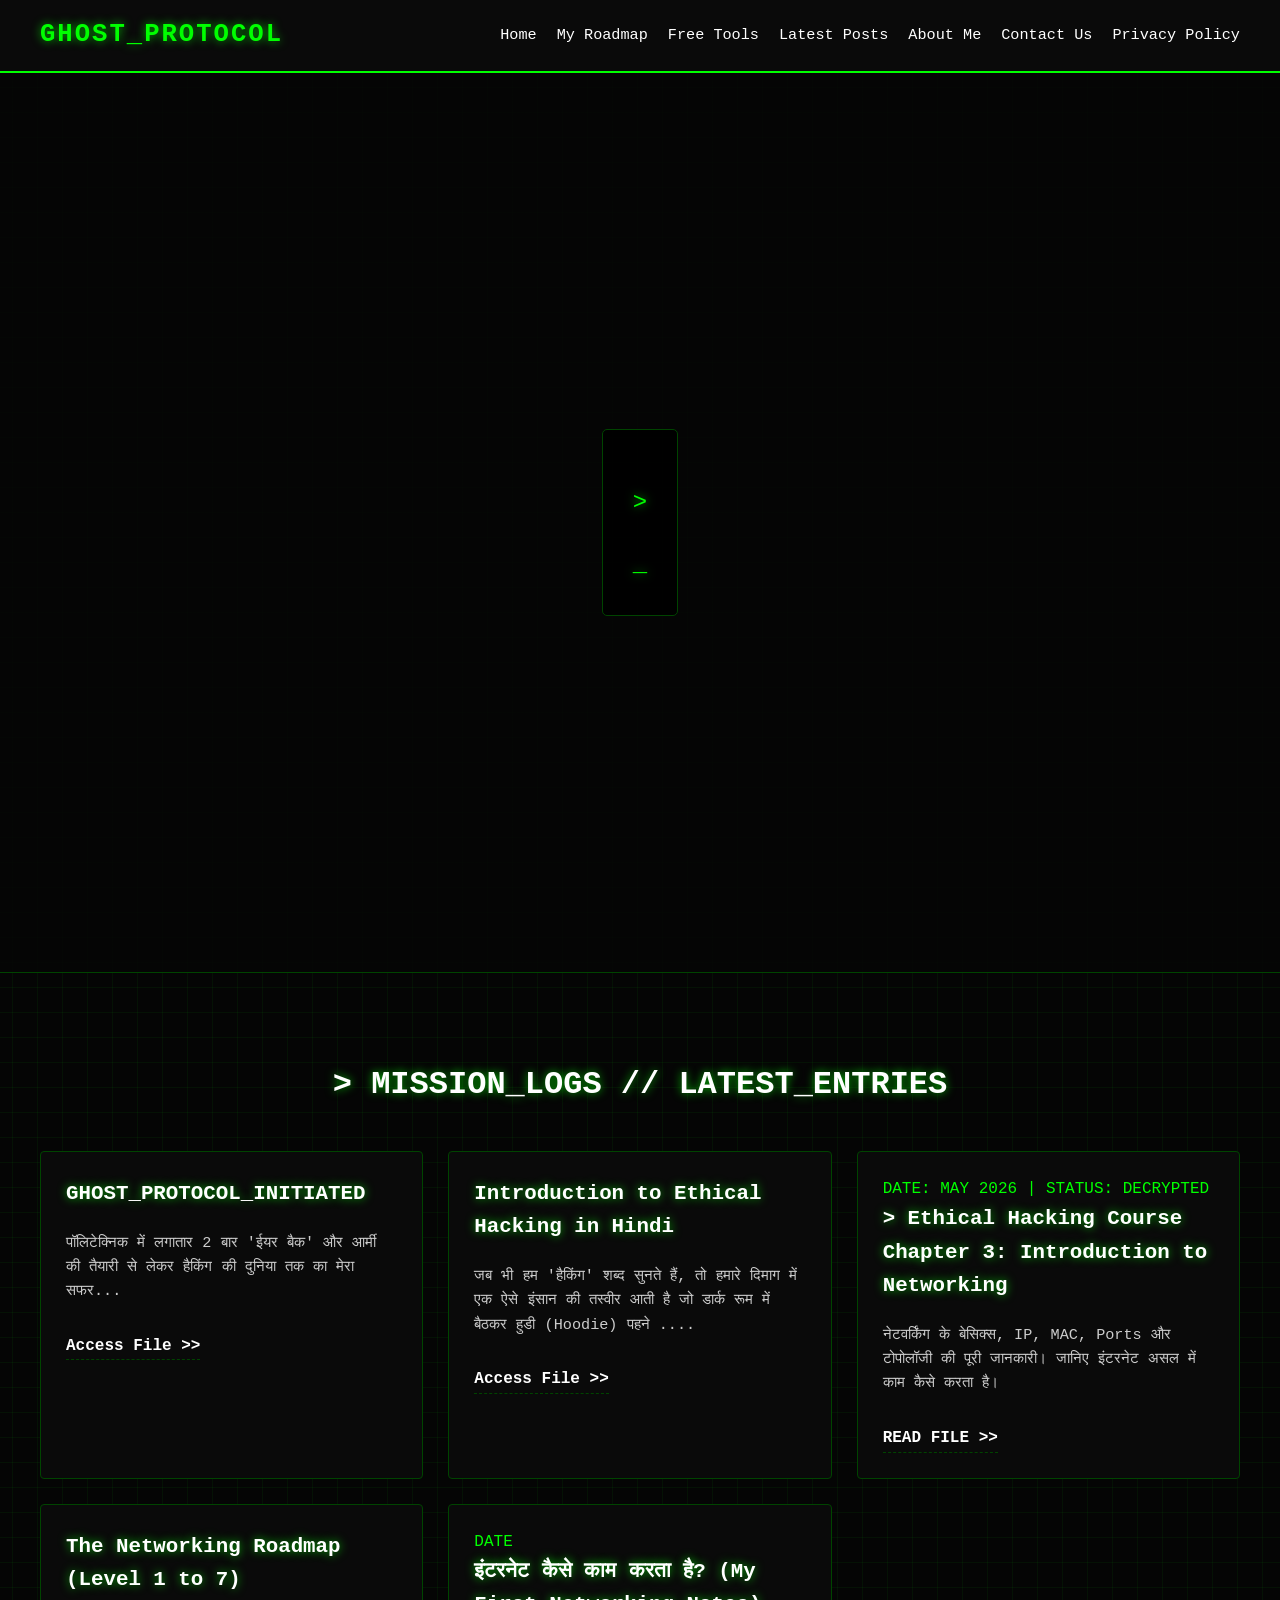
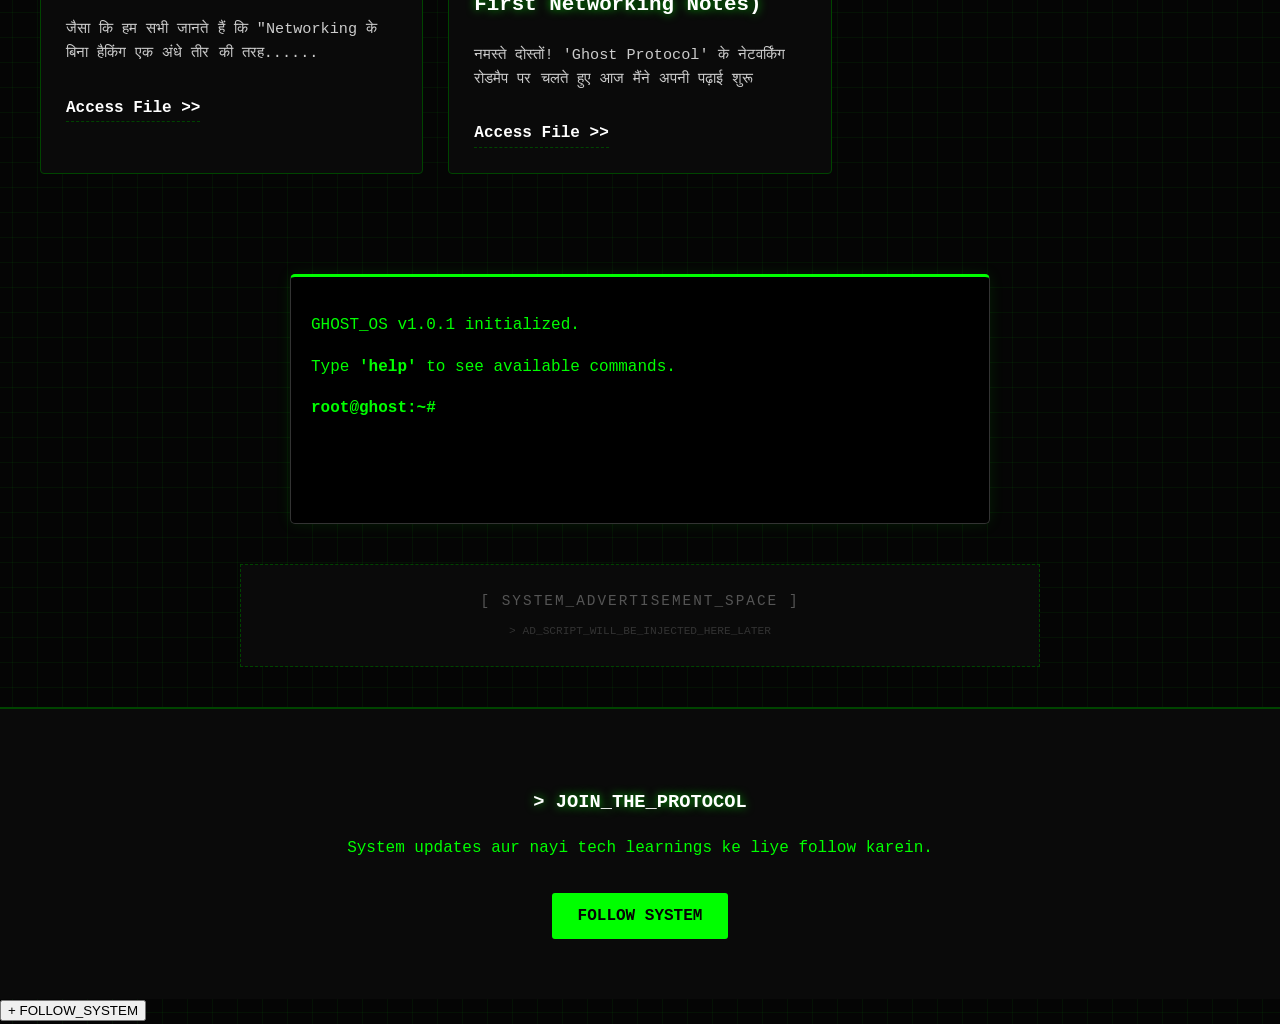
==== commit eb641f29: "Update index.html" ====
--- a/index.html
+++ b/index.html
@@ -64,6 +64,12 @@
                 <p>जैसा कि हम सभी जानते हैं कि "Networking के बिना हैकिंग एक अंधे तीर की तरह......</p>
                 <span class="read-btn">Access File >></span>
             </div>
+<div class="post-card" onclick="window.location.href='packet example.html'">
+                 <div class="date">DATE
+                <h3>इंटरनेट कैसे काम करता है? (My First Networking Notes)</h3>
+                <p>नमस्ते दोस्तों! 'Ghost Protocol' के नेटवर्किंग रोडमैप पर चलते हुए आज मैंने अपनी पढ़ाई शुरू</p>
+                <span class="read-btn">Access File >></span>
+            </div>
     </section>
 
 <div class="terminal-box">
--- a/style.css
+++ b/style.css
@@ -1,13 +1,13 @@
 /* =========================================
-   GHOST PROTOCOL - SYSTEM-WIDE CSS [UPDATED]
+   GHOST PROTOCOL - SYSTEM-WIDE CSS [CLEANED & FIXED]
    Author: Ghost
    Vibe: Digital Warfare / Minimalist Hacker
    ========================================= */
 
-/* 1. System Setup */
+/* 1. System Setup & Mobile Base Fix */
 :root {
     --bg-color: #050505;
-    --terminal-green: #00ff00; /* Neon Green */
+    --terminal-green: #00ff00;
     --dim-green: #004400;
     --text-white: #ffffff;
     --accent-glow: 0 0 10px rgba(0, 255, 0, 0.7);
@@ -18,21 +18,28 @@
     box-sizing: border-box;
 }
 
-body {
+/* SCREEN FIX: No Horizontal Scrolling */
+html, body {
+    overflow-x: hidden; 
+    width: 100%;
+    margin: 0;
+    padding: 0;
     background-color: var(--bg-color);
     color: var(--terminal-green);
     font-family: var(--font-main);
-    margin: 0;
-    padding: 0;
-    /* Subtle scanlines effect on background */
     background-image: linear-gradient(0deg, transparent 24%, rgba(0, 255, 0, .05) 25%, rgba(0, 255, 0, .05) 26%, transparent 27%, transparent 74%, rgba(0, 255, 0, .05) 75%, rgba(0, 255, 0, .05) 76%, transparent 77%, transparent), linear-gradient(90deg, transparent 24%, rgba(0, 255, 0, .05) 25%, rgba(0, 255, 0, .05) 26%, transparent 27%, transparent 74%, rgba(0, 255, 0, .05) 75%, rgba(0, 255, 0, .05) 76%, transparent 77%, transparent);
     background-size: 50px 50px;
     line-height: 1.6;
 }
 
-/* Global text glow for green text */
+/* Global text glow & Image Fix */
 h1, h2, h3, h4, .logo, .code-terminal {
     text-shadow: var(--accent-glow);
+}
+
+img {
+    max-width: 100%;
+    height: auto;
 }
 
 /* 2. Navigation Matrix */
@@ -43,341 +50,100 @@
     align-items: center;
     padding: 15px 40px;
     border-bottom: 2px solid var(--terminal-green);
-    position: sticky; /* Keep navigation on top when scrolling */
+    position: sticky;
     top: 0;
     z-index: 1000;
 }
 
-.logo {
-    font-size: 1.6rem;
-    font-weight: bold;
-    letter-spacing: 2px;
-}
+.logo { font-size: 1.6rem; font-weight: bold; letter-spacing: 2px; }
+.nav-links { list-style: none; display: flex; gap: 20px; margin: 0; }
+.nav-links a { color: var(--text-white); text-decoration: none; font-size: 0.95rem; transition: all 0.3s ease; padding: 5px 0; }
+.nav-links a:hover, .nav-links a.active { color: var(--terminal-green); text-shadow: var(--accent-glow); border-bottom: 1px solid var(--terminal-green); }
 
-.nav-links {
-    list-style: none;
-    display: flex;
-    gap: 20px;
-    margin: 0;
-}
-
-.nav-links a {
-    color: var(--text-white);
-    text-decoration: none;
-    font-size: 0.95rem;
-    transition: all 0.3s ease;
-    padding: 5px 0;
-}
-
-.nav-links a:hover, .nav-links a.active {
-    color: var(--terminal-green);
-    text-shadow: var(--accent-glow);
-    border-bottom: 1px solid var(--terminal-green);
-}
-
-/* 3. Hero Section (Digital Warfare Area) */
+/* 3. Hero Section & Typing */
 .hero-section {
     background-image: linear-gradient(rgba(5, 5, 5, 0.85), rgba(5, 5, 5, 0.85)), url('background.jpg'); 
-    background-size: cover;
-    background-position: center;
-    height: 100vh; /* Changed from 400px to full viewport height for bigger impact */
-    position: relative;
-    border-bottom: 1px solid var(--dim-green);
+    background-size: cover; background-position: center; height: 100vh; position: relative; border-bottom: 1px solid var(--dim-green);
 }
+.hero-overlay { height: 100%; display: flex; align-items: center; justify-content: center; padding: 0 20px; }
+.code-terminal { font-size: 1.5rem; color: var(--terminal-green); background: rgba(0, 0, 0, 0.9); padding: 30px; border: 1px solid var(--dim-green); border-radius: 5px; }
 
-.hero-overlay {
-    height: 100%;
-    display: flex;
-    align-items: center;
-    justify-content: center; /* Center the typing text in screen */
-    padding: 0 20px;
+.cursor { font-weight: bold; color: var(--terminal-green); animation: blink 1s step-end infinite; }
+@keyframes blink { 80%, 100% { opacity: 0; } }
+
+/* 4. Loader Animation */
+#loader {
+    position: fixed; top: 0; left: 0; width: 100%; height: 100%; background: #000; z-index: 9999; display: flex; justify-content: center; align-items: center; transition: opacity 0.5s ease;
 }
+.loader-text { color: #00ff00; font-family: 'Courier New', monospace; text-align: center; }
+.progress-bar { width: 300px; height: 10px; border: 1px solid #00ff00; margin-top: 20px; }
+.progress { width: 0%; height: 100%; background: #00ff00; animation: load 1s forwards; }
+@keyframes load { to { width: 100%; } }
 
-.code-terminal {
-    font-size: 1.5rem; /* Increased size */
-    color: var(--terminal-green);
-    background: rgba(0, 0, 0, 0.9);
-    padding: 30px;
-    border: 1px solid var(--dim-green);
-    border-radius: 5px;
+/* 5. Terminal Design */
+.terminal-box {
+    background: #000; color: #00ff00; font-family: 'Courier New', Courier, monospace; padding: 20px; border: 1px solid #333; border-top: 3px solid #00ff00; border-radius: 5px; max-width: 700px; margin: 40px auto; height: 250px; overflow-y: auto; box-shadow: 0 0 15px rgba(0, 255, 0, 0.1);
 }
+.terminal-input-line { display: flex; margin-top: 10px; flex-wrap: wrap; }
+.prompt-text { color: #00ff00; margin-right: 10px; font-weight: bold; }
+#terminal-input { background: transparent; color: #00ff00; border: none; outline: none; flex-grow: 1; min-width: 0; font-family: 'Courier New', Courier, monospace; font-size: 1rem; }
 
-/* Missing Blinking Cursor CSS Added Here */
-.cursor {
-    font-weight: bold;
-    color: var(--terminal-green);
-    animation: blink 1s step-end infinite;
-}
+/* 6. Posts Grid */
+.latest-posts { padding: 60px 40px; }
+.latest-posts h2 { text-align: center; margin-bottom: 40px; font-size: 2rem; color: var(--text-white); }
+.post-grid { display: grid; grid-template-columns: repeat(auto-fit, minmax(300px, 1fr)); gap: 25px; }
+.post-card { background-color: #0a0a0a; border: 1px solid var(--dim-green); padding: 25px; cursor: pointer; transition: all 0.3s ease; border-radius: 4px; }
+.post-card:hover { border-color: var(--terminal-green); box-shadow: 0 0 20px rgba(0, 255, 0, 0.15); transform: translateY(-5px); }
+.post-card h3 { margin-top: 0; color: var(--text-white); font-size: 1.3rem; transition: color 0.3s ease; }
+.post-card:hover h3 { color: var(--terminal-green); }
+.post-card p { color: #cccccc; font-size: 0.95rem; }
+.read-btn { display: inline-block; margin-top: 15px; color: var(--text-white); font-weight: bold; border-bottom: 1px dashed var(--dim-green); transition: all 0.3s ease; }
+.post-card:hover .read-btn { color: var(--terminal-green); border-bottom: 1px solid var(--terminal-green); }
 
-@keyframes blink {
-    80%, 100% {
-        opacity: 0;
-    }
-}
+/* 7. Roadmap & About */
+.roadmap-timeline { position: relative; max-width: 800px; margin: 50px auto; padding: 20px; }
+.roadmap-timeline::after { content: ''; position: absolute; width: 2px; background-color: var(--dim-green); top: 0; bottom: 0; left: 50%; margin-left: -1px; }
+.timeline-event { padding: 10px 40px; position: relative; background-color: inherit; width: 50%; }
+.timeline-event::after { content: ''; position: absolute; width: 15px; height: 15px; right: -8px; background-color: var(--bg-color); border: 2px solid var(--terminal-green); top: 15px; border-radius: 50%; z-index: 1; box-shadow: var(--accent-glow); }
+.left { left: 0; } .right { left: 50%; } .right::after { left: -8px; }
+.event-content { padding: 20px; background-color: #0a0a0a; position: relative; border-radius: 4px; border: 1px solid var(--dim-green); }
+.left .event-content { border-right: 2px solid var(--terminal-green); } .right .event-content { border-left: 2px solid var(--terminal-green); }
+.event-content h3 { color: var(--text-white); margin-top: 0; } .event-content p { color: #ccc; margin-bottom: 0; font-size: 0.95rem;}
 
-/* 4. Posts Grid (Mission Logs) */
-.latest-posts {
-    padding: 60px 40px;
-}
+.about-content { max-width: 800px; margin: 60px auto; padding: 0 20px; color: #cccccc; font-size: 1rem; }
+.about-content h1 { color: var(--terminal-green); border-left: 4px solid var(--terminal-green); padding-left: 15px; }
+.about-content b, .about-content strong { color: var(--text-white); }
 
-.latest-posts h2 {
-    text-align: center;
-    margin-bottom: 40px;
-    font-size: 2rem;
-    color: var(--text-white);
-}
+/* 8. Ads, Contact & Footer */
+.ad-container { width: 100%; max-width: 800px; margin: 40px auto; background-color: #0a0a0a; border: 1px dashed var(--dim-green); text-align: center; padding: 25px 10px; box-sizing: border-box; }
+.ad-text { color: #555; font-size: 0.9rem; letter-spacing: 2px; } .ad-subtext { color: #333; font-size: 0.7rem; margin-top: 10px; }
 
-.post-grid {
-    display: grid;
-    grid-template-columns: repeat(auto-fit, minmax(300px, 1fr));
-    gap: 25px;
-}
+.contact-container { max-width: 600px; margin: 50px auto; padding: 20px; background-color: #0a0a0a; border: 1px solid var(--dim-green); }
+input, textarea { width: 100%; padding: 10px; margin-bottom: 20px; background-color: #050505; border: 1px solid var(--dim-green); color: var(--terminal-green); font-family: var(--font-main); }
+input:focus, textarea:focus { border-color: var(--terminal-green); outline: none; box-shadow: var(--accent-glow); }
 
-.post-card {
-    background-color: #0a0a0a;
-    border: 1px solid var(--dim-green);
-    padding: 25px;
-    cursor: pointer;
-    transition: all 0.3s ease;
-    border-radius: 4px;
-}
-
-.post-card:hover {
-    border-color: var(--terminal-green);
-    box-shadow: 0 0 20px rgba(0, 255, 0, 0.15);
-    transform: translateY(-5px);
-}
-
-.post-card h3 {
-    margin-top: 0;
-    color: var(--text-white);
-    font-size: 1.3rem;
-    transition: color 0.3s ease;
-}
-
-.post-card:hover h3 {
-    color: var(--terminal-green);
-}
-
-.post-card p {
-    color: #cccccc;
-    font-size: 0.95rem;
-}
-
-.read-btn {
-    display: inline-block;
-    margin-top: 15px;
-    color: var(--text-white); /* Fixed: Changed from Yellow (#ffbd2e) to White for theme consistency */
-    font-weight: bold;
-    border-bottom: 1px dashed var(--dim-green);
-    transition: all 0.3s ease;
-}
-
-.post-card:hover .read-btn {
-    color: var(--terminal-green);
-    border-bottom: 1px solid var(--terminal-green);
-}
-
-/* 5. ROADMAP PAGE CSS [NEW Addition to support Roadmap.html] */
-.roadmap-timeline {
-    position: relative;
-    max-width: 800px;
-    margin: 50px auto;
-    padding: 20px;
-}
-
-/* Vertical line */
-.roadmap-timeline::after {
-    content: '';
-    position: absolute;
-    width: 2px;
-    background-color: var(--dim-green);
-    top: 0;
-    bottom: 0;
-    left: 50%;
-    margin-left: -1px;
-}
-
-.timeline-event {
-    padding: 10px 40px;
-    position: relative;
-    background-color: inherit;
-    width: 50%;
-}
-
-/* The circles on the timeline */
-.timeline-event::after {
-    content: '';
-    position: absolute;
-    width: 15px;
-    height: 15px;
-    right: -8px;
-    background-color: var(--bg-color);
-    border: 2px solid var(--terminal-green);
-    top: 15px;
-    border-radius: 50%;
-    z-index: 1;
-    box-shadow: var(--accent-glow);
-}
-
-.left { left: 0; }
-.right { left: 50%; }
-
-.right::after { left: -8px; }
-
-.event-content {
-    padding: 20px;
-    background-color: #0a0a0a;
-    position: relative;
-    border-radius: 4px;
-    border: 1px solid var(--dim-green);
-}
-
-.left .event-content { border-right: 2px solid var(--terminal-green); }
-.right .event-content { border-left: 2px solid var(--terminal-green); }
-
-.event-content h3 { color: var(--text-white); margin-top: 0; }
-.event-content p { color: #ccc; margin-bottom: 0; font-size: 0.95rem;}
-
-/* 6. ABOUT PAGE CSS [NEW Addition to support about.html] */
-.about-content {
-    max-width: 800px;
-    margin: 60px auto;
-    padding: 0 20px;
-    color: #cccccc;
-    font-size: 1rem;
-}
-
-.about-content h1 {
-    color: var(--terminal-green);
-    border-left: 4px solid var(--terminal-green);
-    padding-left: 15px;
-}
-
-.about-content p, .about-content ul {
-    margin-bottom: 25px;
-}
-
-.about-content b, .about-content strong {
-    color: var(--text-white);
-}
-
-/* 7. ADVERTISEMENT SPACE (Placeholder) */
-.ad-container {
-    width: 100%;
-    max-width: 800px;
-    margin: 40px auto;
-    background-color: #0a0a0a;
-    border: 1px dashed var(--dim-green);
-    text-align: center;
-    padding: 25px 10px;
-    box-sizing: border-box;
-}
-
-.ad-text {
-    color: #555;
-    font-family: var(--font-main);
-    font-size: 0.9rem;
-    letter-spacing: 2px;
-}
-
-.ad-subtext {
-    color: #333;
-    font-size: 0.7rem;
-    margin-top: 10px;
-}
-
-/* 8. Contact Form [Basic Styling] */
-.contact-container {
-    max-width: 600px;
-    margin: 50px auto;
-    padding: 20px;
-    background-color: #0a0a0a;
-    border: 1px solid var(--dim-green);
-}
-
-input, textarea {
-    width: 100%;
-    padding: 10px;
-    margin-bottom: 20px;
-    background-color: #050505;
-    border: 1px solid var(--dim-green);
-    color: var(--terminal-green);
-    font-family: var(--font-main);
-}
-
-input:focus, textarea:focus {
-    border-color: var(--terminal-green);
-    outline: none;
-    box-shadow: var(--accent-glow);
-}
-
-/* 9. Footer & Interactions (Buttons) */
-.footer {
-    text-align: center;
-    padding: 60px 40px;
-    background-color: #0a0a0a;
-    border-top: 2px solid var(--dim-green);
-}
-
-.footer h3 {
-    color: var(--text-white);
-}
-
-.follow-btn, .submit-btn {
-    background-color: var(--terminal-green);
-    color: var(--bg-color);
-    border: 2px solid var(--terminal-green);
-    padding: 12px 24px;
-    font-family: var(--font-main);
-    font-size: 1rem;
-    font-weight: bold;
-    cursor: pointer;
-    margin-top: 15px;
-    transition: all 0.3s ease;
-    border-radius: 3px;
-}
-
-.follow-btn:hover, .submit-btn:hover {
-    background-color: var(--text-white);
-    color: var(--bg-color);
-    border-color: var(--text-white);
-    box-shadow: 0 0 20px var(--text-white);
-}
+.footer { text-align: center; padding: 60px 40px; background-color: #0a0a0a; border-top: 2px solid var(--dim-green); }
+.footer h3 { color: var(--text-white); }
+.follow-btn, .submit-btn { background-color: var(--terminal-green); color: var(--bg-color); border: 2px solid var(--terminal-green); padding: 12px 24px; font-family: var(--font-main); font-size: 1rem; font-weight: bold; cursor: pointer; margin-top: 15px; transition: all 0.3s ease; border-radius: 3px; }
+.follow-btn:hover, .submit-btn:hover { background-color: var(--text-white); color: var(--bg-color); border-color: var(--text-white); box-shadow: 0 0 20px var(--text-white); }
 
 /* =========================================
-   MOBILE RESPONSIVE DESIGN (Media Queries)
+   MOBILE RESPONSIVE DESIGN (Bulletproof)
    ========================================= */
 
 @media (max-width: 768px) {
     /* Navbar Matrix Update */
-    .navbar {
-        flex-direction: column;
-        text-align: center;
-        padding: 15px 10px;
-    }
-    
-    .nav-links {
-        flex-wrap: wrap; 
-        justify-content: center;
-        margin-top: 15px;
-        gap: 10px;
-    }
+    .navbar { flex-direction: column; text-align: center; padding: 15px 10px; }
+    .nav-links { flex-wrap: wrap; justify-content: center; margin-top: 15px; gap: 10px; padding: 0; width: 100%; }
+    .nav-links a { font-size: 0.85rem; padding: 2px 0; }
 
-    .nav-links a {
-        font-size: 0.85rem;
-        padding: 2px 0;
-    }
+    /* Hero Section & Terminal Output Update */
+    .code-terminal { font-size: 1rem; padding: 15px; }
+    .hero-overlay { padding: 0 10px; }
+    #typing-text, #terminal-output p { white-space: pre-wrap; word-wrap: break-word; }
 
-    /* Hero Section Update */
-    .code-terminal {
-        font-size: 1rem;
-        padding: 15px;
-    }
-    
-    .hero-overlay {
-        padding-left: 20px; 
-    }
+    /* Terminal Box Size Fix */
+    .terminal-box { margin: 15px 10px; padding: 15px; height: 350px; width: calc(100% - 20px); box-sizing: border-box; }
 
     /* Roadmap Timeline Mobile Update */
     .roadmap-timeline::after { left: 31px; }
@@ -388,86 +154,10 @@
     .left .event-content, .right .event-content { border-left: 2px solid var(--terminal-green); border-right: none; }
 
     /* Post Grid Mobile Update */
-    .post-grid {
-        grid-template-columns: 1fr;
-    }
+    .post-grid { grid-template-columns: 1fr; padding: 0 10px; }
+    .latest-posts { padding: 40px 10px; }
 
-    .latest-posts {
-        padding: 40px 15px;
-    }
-
-    /* Floating Follow Mobile Update */
-    .floating-follow {
-        padding: 10px 15px;
-        font-size: 0.85rem;
-    }
+    /* Floating Follow & Loader Update */
+    .floating-follow { padding: 10px 15px; font-size: 0.85rem; }
+    .progress-bar { width: 80%; }
 }
-#loader {
-    position: fixed;
-    top: 0; left: 0;
-    width: 100%; height: 100%;
-    background: #000;
-    z-index: 9999;
-    display: flex;
-    justify-content: center;
-    align-items: center;
-    transition: opacity 0.5s ease;
-}
-
-.loader-text {
-    color: #00ff00;
-    font-family: 'Courier New', monospace;
-    text-align: center;
-}
-
-.progress-bar {
-    width: 300px; height: 10px;
-    border: 1px solid #00ff00;
-    margin-top: 20px;
-}
-
-.progress {
-    width: 0%; height: 100%;
-    background: #00ff00;
-    animation: load 3s forwards;
-}
-
-@keyframes load {
-    to { width: 100%; }
-}
-/* TERMINAL DESIGN */
-.terminal-box {
-    background: #000;
-    color: #00ff00;
-    font-family: 'Courier New', Courier, monospace;
-    padding: 20px;
-    border: 1px solid #333;
-    border-top: 3px solid #00ff00;
-    border-radius: 5px;
-    max-width: 700px;
-    margin: 40px auto;
-    height: 250px;
-    overflow-y: auto;
-    box-shadow: 0 0 15px rgba(0, 255, 0, 0.1);
-}
-
-.terminal-input-line {
-    display: flex;
-    margin-top: 10px;
-}
-
-.prompt-text {
-    color: #00ff00;
-    margin-right: 10px;
-    font-weight: bold;
-}
-
-#terminal-input {
-    background: transparent;
-    color: #00ff00;
-    border: none;
-    outline: none;
-    flex-grow: 1;
-    font-family: 'Courier New', Courier, monospace;
-    font-size: 1rem;
-}
